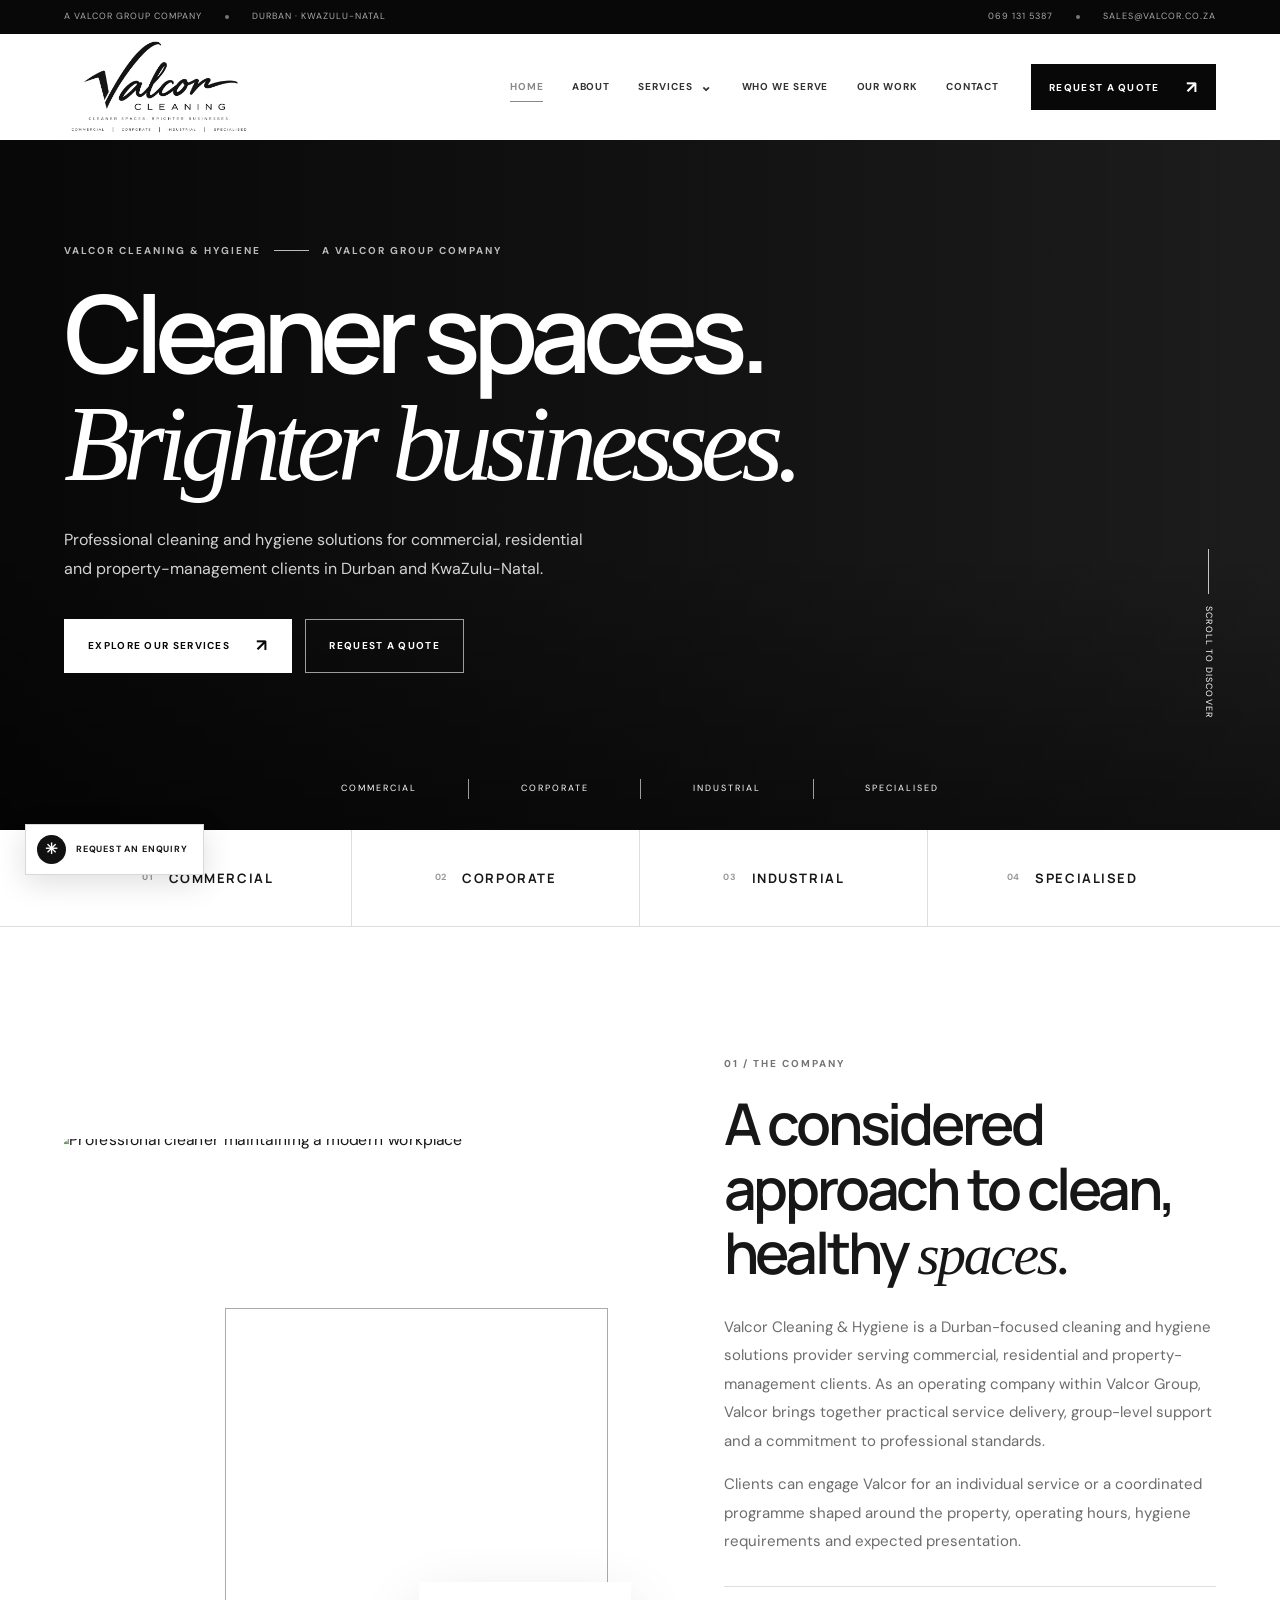
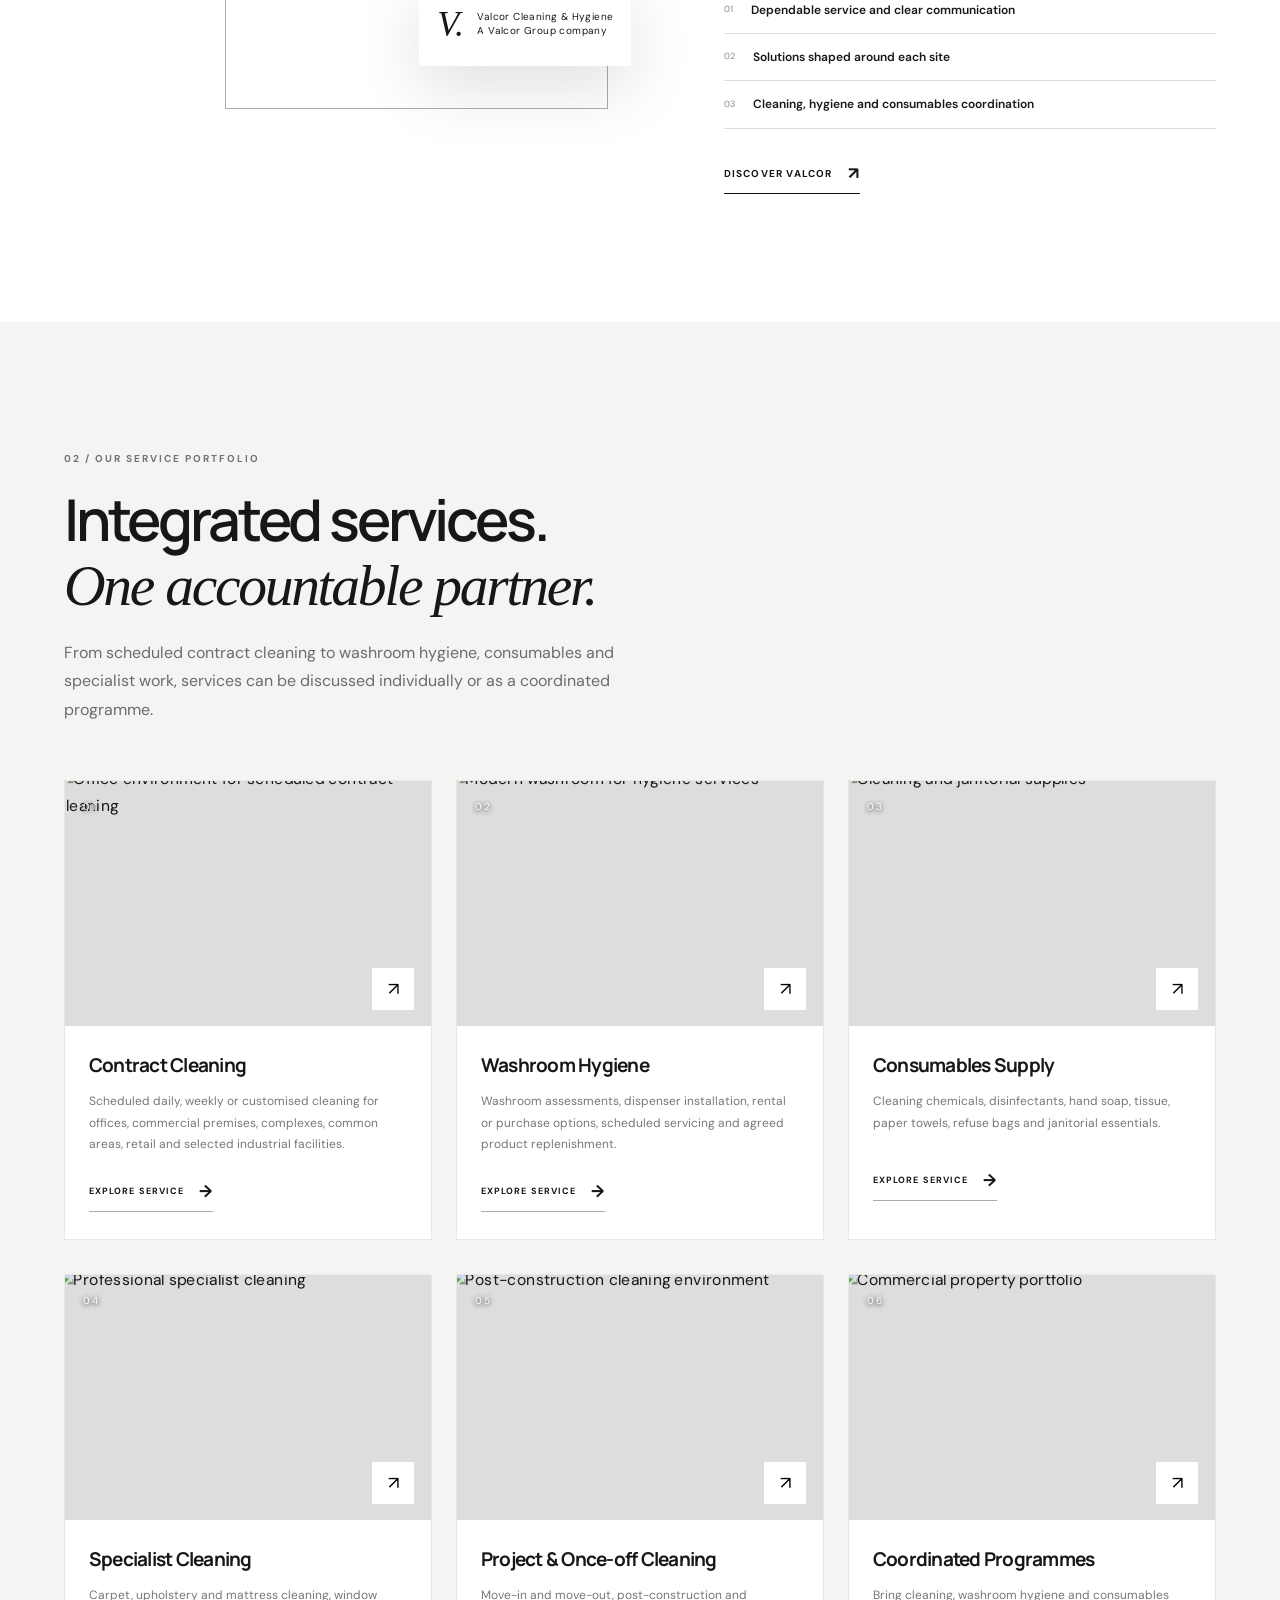
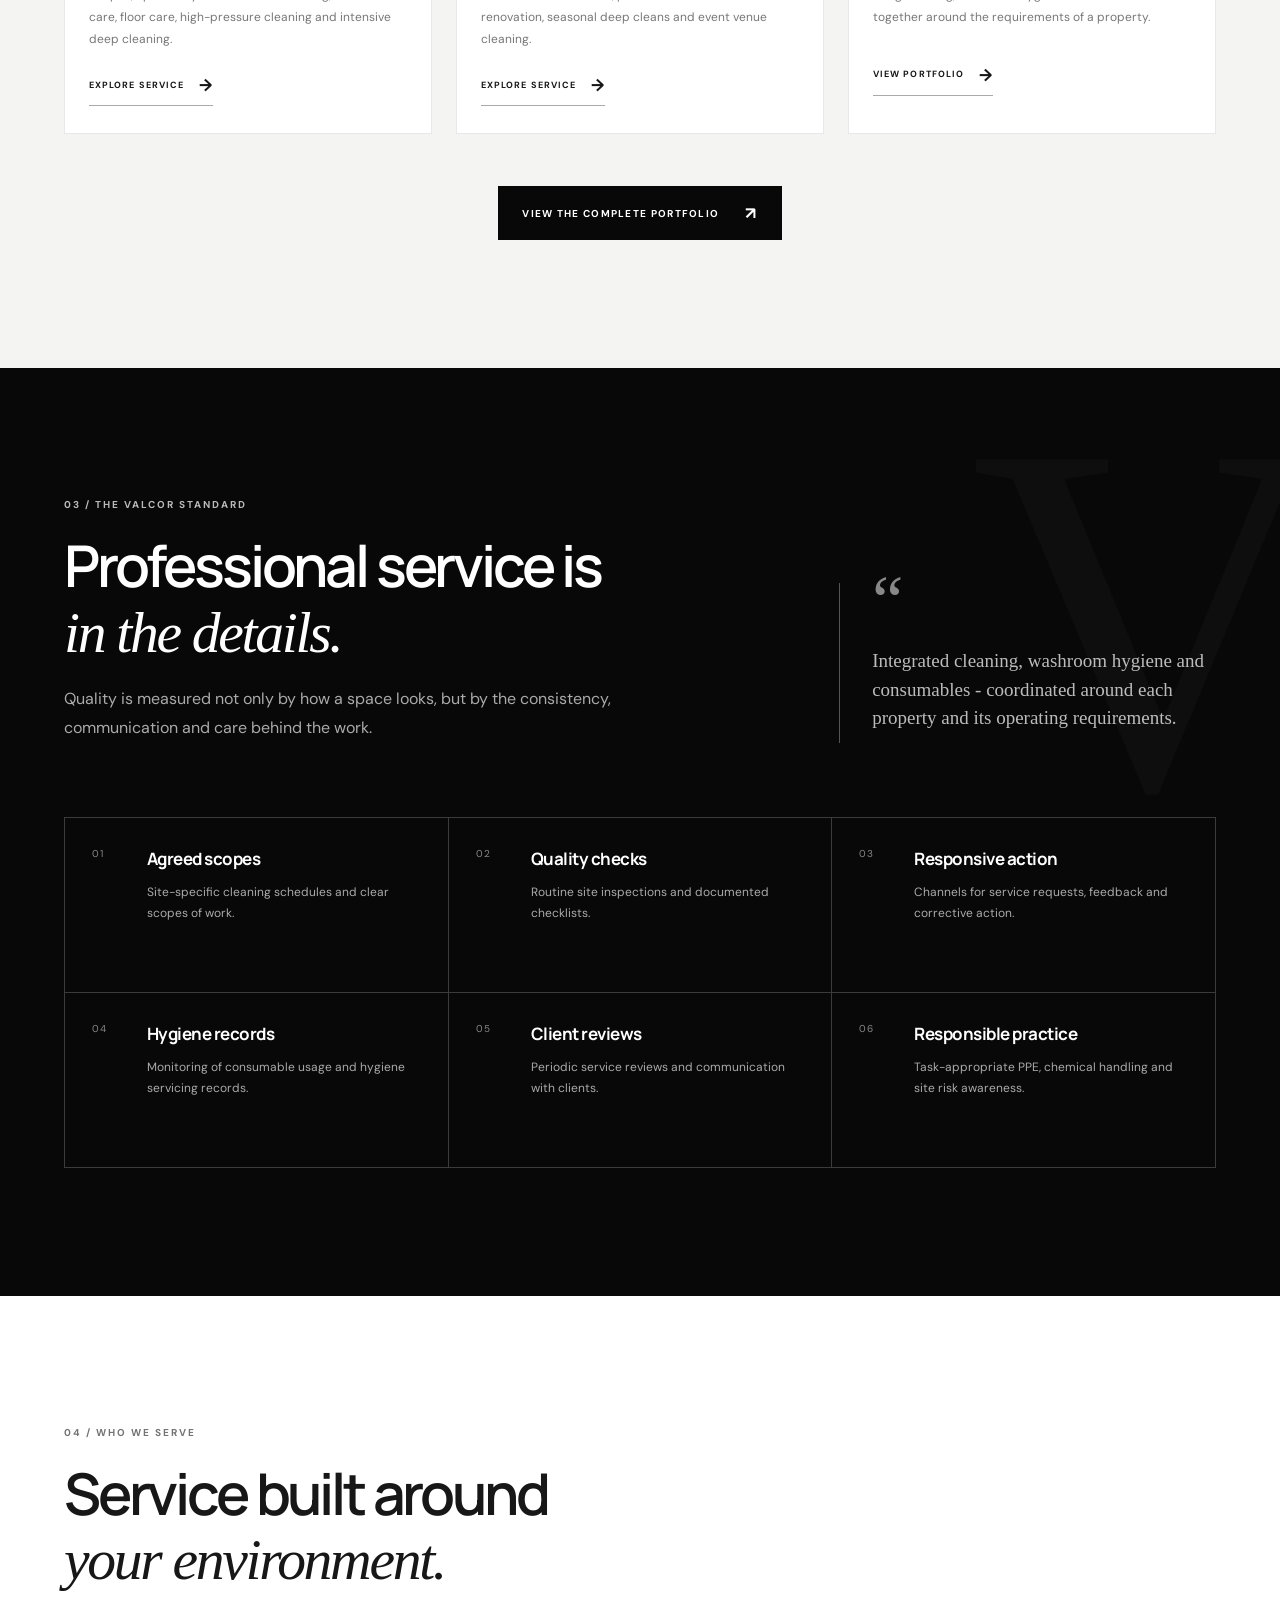
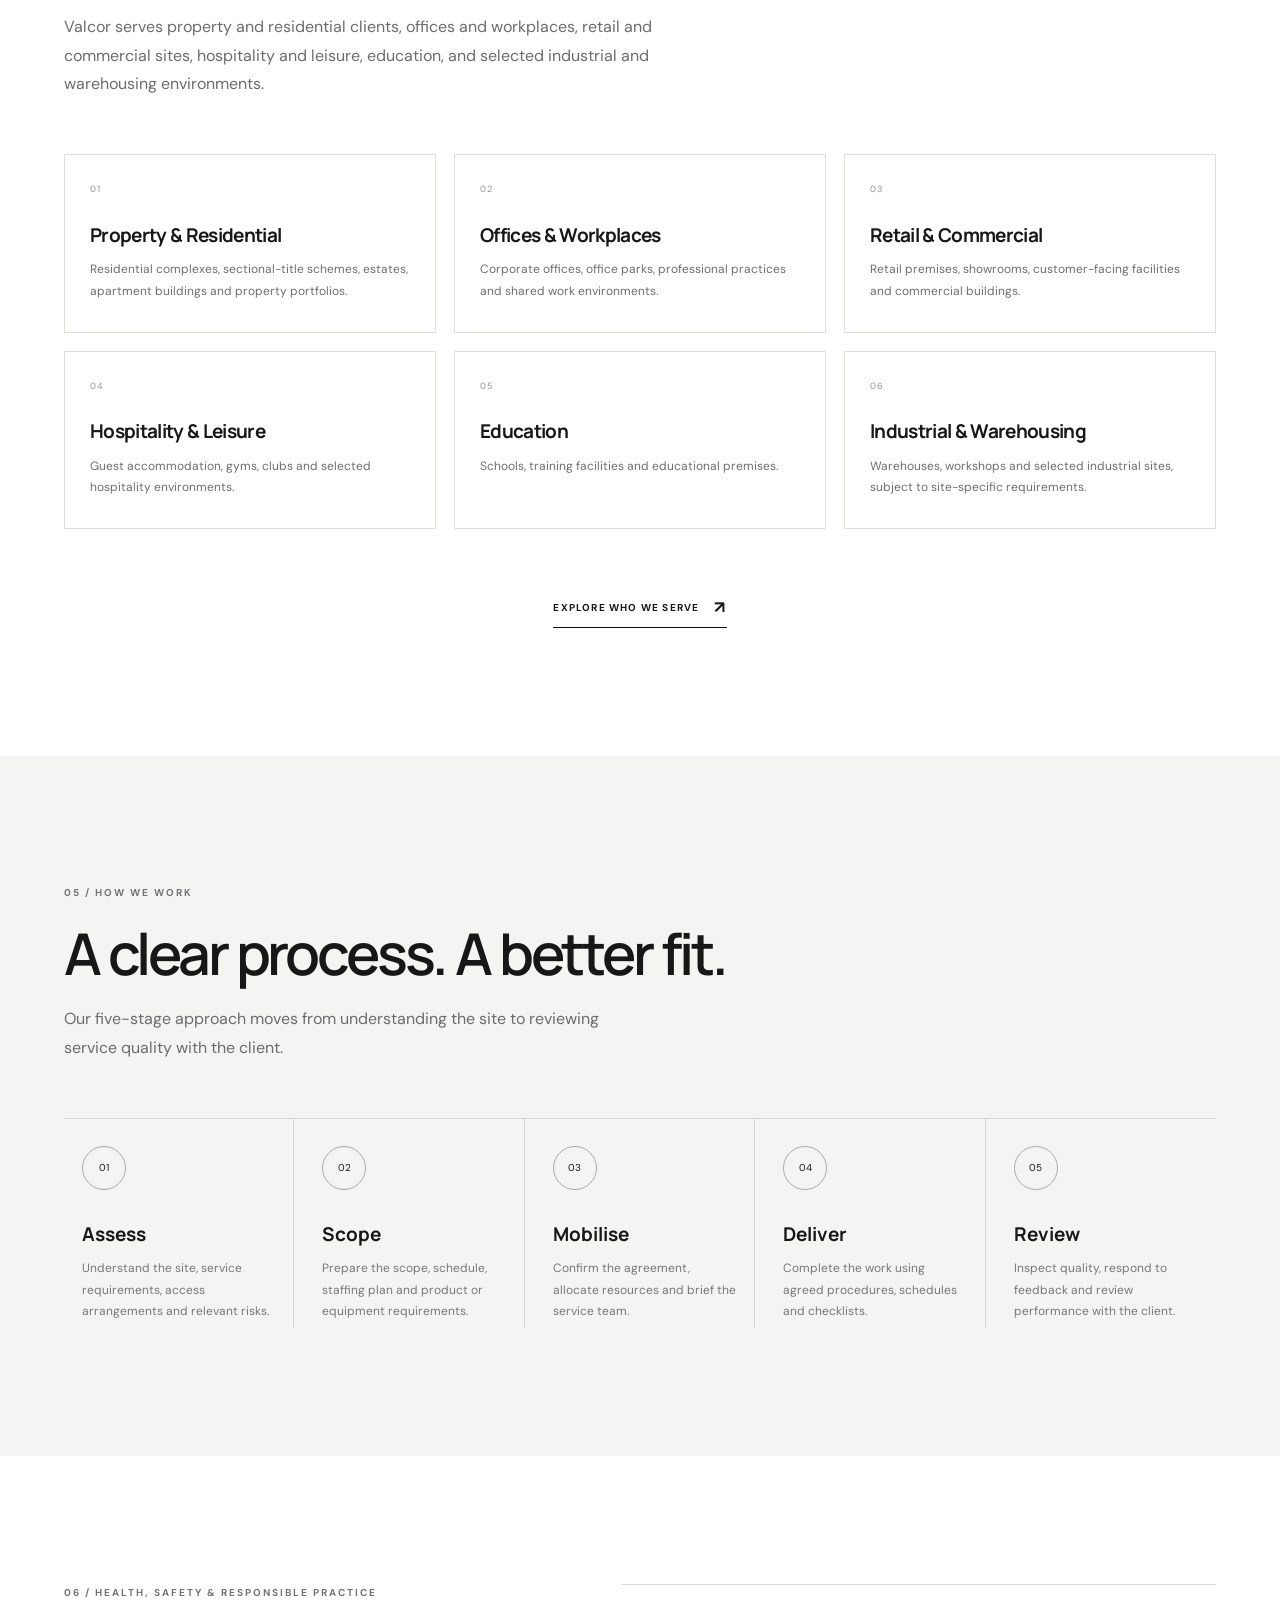
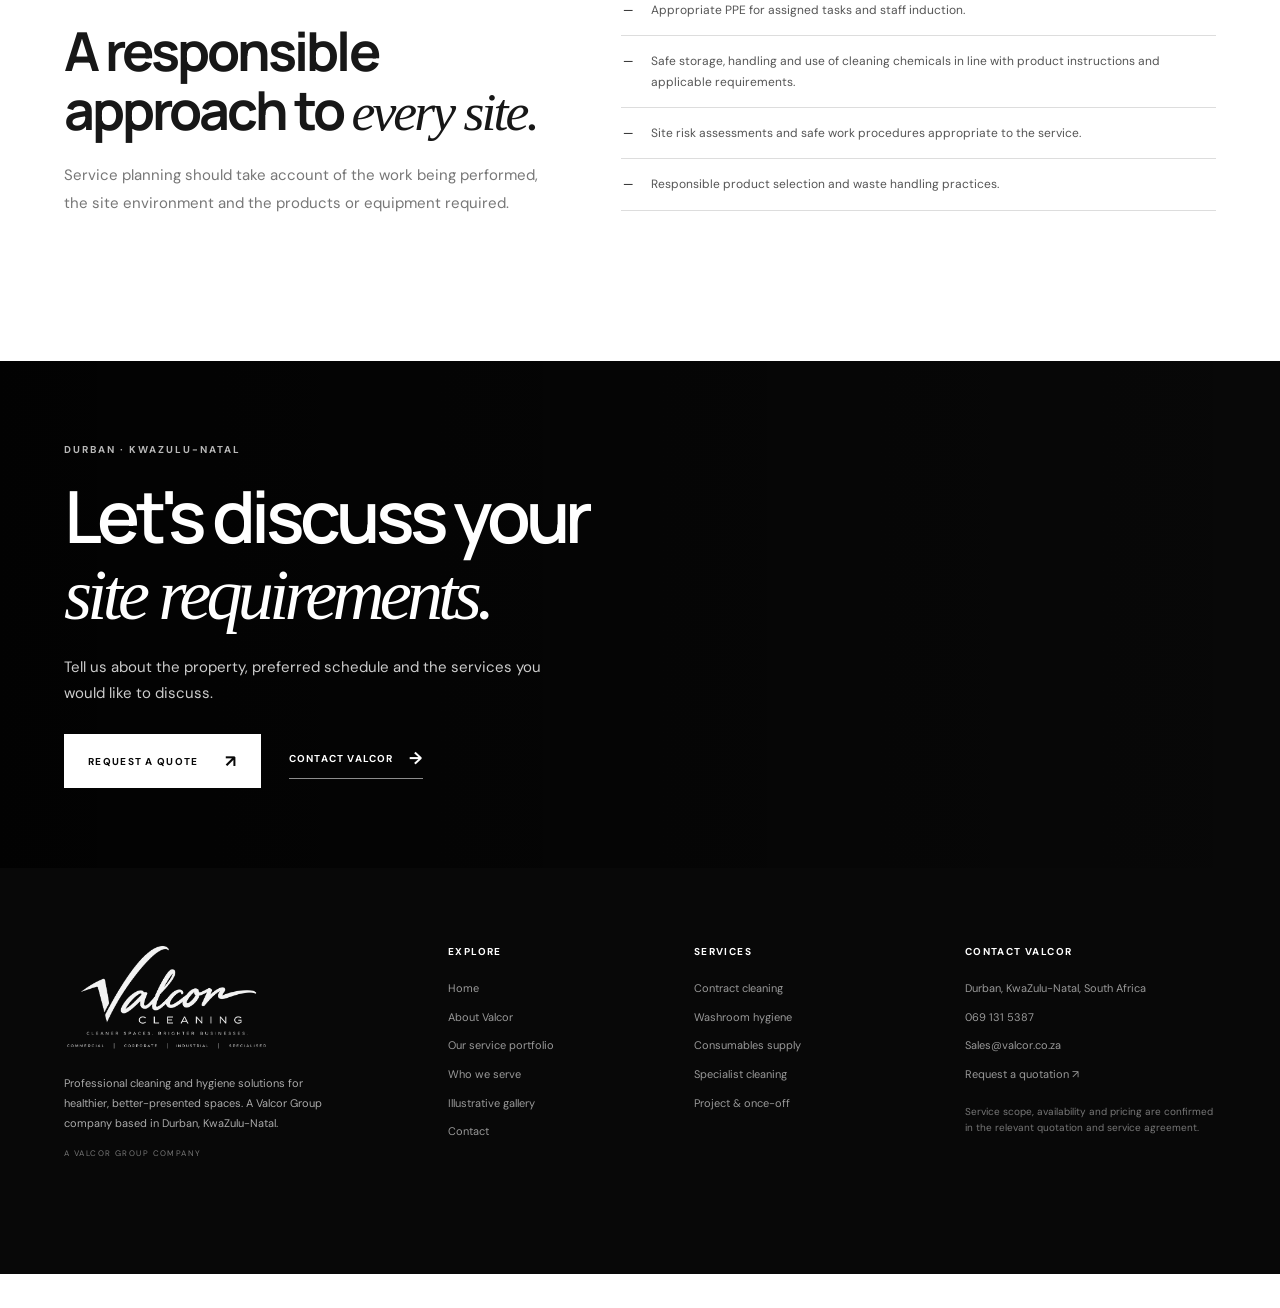
==== index.html @ 2b53f8cd "files" ====
<!doctype html>
<html lang="en-ZA">
<head>
  <meta charset="utf-8">
  <meta name="viewport" content="width=device-width, initial-scale=1">
  <meta name="theme-color" content="#080808">
  <meta name="description" content="Valcor Cleaning & Hygiene provides cleaning, washroom hygiene, consumables and specialist cleaning solutions for commercial, residential and property-management clients in Durban, KwaZulu-Natal.">
  <meta property="og:type" content="website">
  <meta property="og:title" content="Valcor Cleaning & Hygiene | Cleaner Spaces. Brighter Businesses.">
  <meta property="og:description" content="Valcor Cleaning & Hygiene provides cleaning, washroom hygiene, consumables and specialist cleaning solutions for commercial, residential and property-management clients in Durban, KwaZulu-Natal.">
  <meta property="og:image" content="assets/logos/valcor-cleaning-logo.jpg">
  <title>Valcor Cleaning & Hygiene | Cleaner Spaces. Brighter Businesses.</title>
  <link rel="icon" href="assets/icons/favicon.svg" type="image/svg+xml">
  <link rel="preconnect" href="https://images.unsplash.com">
  <link rel="preconnect" href="https://fonts.googleapis.com">
  <link rel="preconnect" href="https://fonts.gstatic.com" crossorigin>
  <link href="https://fonts.googleapis.com/css2?family=DM+Sans:wght@400;500;600;700&family=Manrope:wght@400;500;600;700;800&display=swap" rel="stylesheet">
  <link rel="stylesheet" href="css/style.css">
  <link rel="stylesheet" href="css/responsive.css">
  <link rel="stylesheet" href="css/profile-content.css">
  <link rel="stylesheet" href="css/animations.css">

  <script src="js/config.js" defer></script>
  <script src="js/components.js" defer></script>
  <script src="js/animations.js" defer></script>
  <script src="js/interactions.js" defer></script>
  <script src="js/forms.js" defer></script>
</head>
<body data-page="index">
  <a class="skip-link" href="#main">Skip to content</a>
  <div class="page-loader" data-page-loader aria-hidden="true"><img src="assets/logos/valcor-cleaning-logo.png" alt="Valcor Cleaning"><span class="page-loader__line"><i></i></span><small>PREPARING YOUR SPACE</small></div>
  <div data-site-header></div>
  <main id="main"><section class="home-hero">
  <div class="home-hero__background" style="background-image:url('https://images.unsplash.com/photo-1497366754035-f200968a6e72?auto=format&fit=crop&w=2200&q=88')"></div>
  <div class="home-hero__overlay"></div>
  <div class="container home-hero__content">
    <p class="eyebrow eyebrow--light" data-reveal="up">Valcor Cleaning & Hygiene <span class="eyebrow__line"></span> A Valcor Group company</p>
    <h1 data-reveal="up">Cleaner spaces.<br><em>Brighter businesses.</em></h1>
    <p class="home-hero__lead" data-reveal="up">Professional cleaning and hygiene solutions for commercial, residential and property-management clients in Durban and KwaZulu-Natal.</p>
    <div class="home-hero__actions" data-reveal="up"><a class="button button--light" href="services.html">Explore our services <span>↗</span></a><a class="button button--outline-light" href="quote.html">Request a quote</a></div>
  </div>
  <div class="home-hero__bottom"><span>COMMERCIAL</span><i></i><span>CORPORATE</span><i></i><span>INDUSTRIAL</span><i></i><span>SPECIALISED</span></div>
  <a class="home-hero__scroll" href="#intro" aria-label="Scroll to introduction"><span></span> Scroll to discover</a>
</section>
<section class="division-strip" aria-label="Valcor service divisions"><div class="container division-strip__inner"><a href="commercial-cleaning.html"><span>01</span>Commercial</a><a href="corporate-cleaning.html"><span>02</span>Corporate</a><a href="industrial-cleaning.html"><span>03</span>Industrial</a><a href="specialised-cleaning.html"><span>04</span>Specialised</a></div></section>
<section class="section section-intro-block" id="intro"><div class="container split-layout"><div class="split-layout__visual" data-reveal="left"><div class="image-frame image-frame--large"><img src="https://images.unsplash.com/photo-1581578731548-c64695cc6952?auto=format&fit=crop&w=1400&q=85" alt="Professional cleaner maintaining a modern workplace" loading="lazy" decoding="async"></div><div class="image-note"><span class="image-note__mark">V.</span><span>Valcor Cleaning & Hygiene<br>A Valcor Group company</span></div></div><div class="split-layout__copy" data-reveal="right"><p class="eyebrow">01 / The company</p><h2>A considered approach to clean, healthy <em>spaces.</em></h2><p>Valcor Cleaning & Hygiene is a Durban-focused cleaning and hygiene solutions provider serving commercial, residential and property-management clients. As an operating company within Valcor Group, Valcor brings together practical service delivery, group-level support and a commitment to professional standards.</p><p>Clients can engage Valcor for an individual service or a coordinated programme shaped around the property, operating hours, hygiene requirements and expected presentation.</p><div class="feature-list"><div><span>01</span><strong>Dependable service and clear communication</strong></div><div><span>02</span><strong>Solutions shaped around each site</strong></div><div><span>03</span><strong>Cleaning, hygiene and consumables coordination</strong></div></div><a class="text-link text-link--strong" href="about.html">Discover Valcor <span>↗</span></a></div></div></section>
<section class="section section--soft"><div class="container"><div class="section-heading section-heading--left" data-reveal="up"><p class="eyebrow">02 / Our service portfolio</p><h2>Integrated services.<br><em>One accountable partner.</em></h2><p class="section-intro">From scheduled contract cleaning to washroom hygiene, consumables and specialist work, services can be discussed individually or as a coordinated programme.</p></div>
<div class="services-grid">
<a class="service-card" href="contract-cleaning.html" data-reveal="up"><div class="service-card__image"><img src="https://images.unsplash.com/photo-1497366811353-6870744d04b2?auto=format&fit=crop&w=1400&q=85" alt="Office environment for scheduled contract cleaning" loading="lazy"><span class="service-card__number">01</span><span class="service-card__arrow">↗</span></div><div class="service-card__body"><h3>Contract Cleaning</h3><p>Scheduled daily, weekly or customised cleaning for offices, commercial premises, complexes, common areas, retail and selected industrial facilities.</p><span class="text-link">Explore service <span>→</span></span></div></a>
<a class="service-card" href="hygiene-services.html" data-reveal="up"><div class="service-card__image"><img src="https://images.unsplash.com/photo-1584622650111-993a426fbf0a?auto=format&fit=crop&w=1400&q=85" alt="Modern washroom for hygiene services" loading="lazy"><span class="service-card__number">02</span><span class="service-card__arrow">↗</span></div><div class="service-card__body"><h3>Washroom Hygiene</h3><p>Washroom assessments, dispenser installation, rental or purchase options, scheduled servicing and agreed product replenishment.</p><span class="text-link">Explore service <span>→</span></span></div></a>
<a class="service-card" href="consumables-supply.html" data-reveal="up"><div class="service-card__image"><img src="https://images.unsplash.com/photo-1585421514284-efb74c2b69ba?auto=format&fit=crop&w=1400&q=85" alt="Cleaning and janitorial supplies" loading="lazy"><span class="service-card__number">03</span><span class="service-card__arrow">↗</span></div><div class="service-card__body"><h3>Consumables Supply</h3><p>Cleaning chemicals, disinfectants, hand soap, tissue, paper towels, refuse bags and janitorial essentials.</p><span class="text-link">Explore service <span>→</span></span></div></a>
<a class="service-card" href="specialised-cleaning.html" data-reveal="up"><div class="service-card__image"><img src="https://images.unsplash.com/photo-1581578731548-c64695cc6952?auto=format&fit=crop&w=1400&q=85" alt="Professional specialist cleaning" loading="lazy"><span class="service-card__number">04</span><span class="service-card__arrow">↗</span></div><div class="service-card__body"><h3>Specialist Cleaning</h3><p>Carpet, upholstery and mattress cleaning, window care, floor care, high-pressure cleaning and intensive deep cleaning.</p><span class="text-link">Explore service <span>→</span></span></div></a>
<a class="service-card" href="project-once-off-cleaning.html" data-reveal="up"><div class="service-card__image"><img src="https://images.unsplash.com/photo-1504307651254-35680f356dfd?auto=format&fit=crop&w=1400&q=85" alt="Post-construction cleaning environment" loading="lazy"><span class="service-card__number">05</span><span class="service-card__arrow">↗</span></div><div class="service-card__body"><h3>Project & Once-off Cleaning</h3><p>Move-in and move-out, post-construction and renovation, seasonal deep cleans and event venue cleaning.</p><span class="text-link">Explore service <span>→</span></span></div></a>
<a class="service-card" href="services.html" data-reveal="up"><div class="service-card__image"><img src="https://images.unsplash.com/photo-1486406146926-c627a92ad1ab?auto=format&fit=crop&w=1400&q=85" alt="Commercial property portfolio" loading="lazy"><span class="service-card__number">06</span><span class="service-card__arrow">↗</span></div><div class="service-card__body"><h3>Coordinated Programmes</h3><p>Bring cleaning, washroom hygiene and consumables together around the requirements of a property.</p><span class="text-link">View portfolio <span>→</span></span></div></a>
</div><div class="section-bottom-link"><a class="button button--dark" href="services.html">View the complete portfolio <span>↗</span></a></div></div></section>
<section class="section section--dark why-section"><div class="container"><div class="why-section__top"><div class="section-heading section-heading--left" data-reveal="up"><p class="eyebrow eyebrow--light">03 / The Valcor standard</p><h2>Professional service is<br><em>in the details.</em></h2><p class="section-intro">Quality is measured not only by how a space looks, but by the consistency, communication and care behind the work.</p></div><div class="why-section__aside" data-reveal="right"><span class="large-quote">“</span><p>Integrated cleaning, washroom hygiene and consumables - coordinated around each property and its operating requirements.</p></div></div>
<div class="values-grid"><article class="value-item" data-reveal="up"><span class="value-item__number">01</span><div><h3>Agreed scopes</h3><p>Site-specific cleaning schedules and clear scopes of work.</p></div></article><article class="value-item" data-reveal="up"><span class="value-item__number">02</span><div><h3>Quality checks</h3><p>Routine site inspections and documented checklists.</p></div></article><article class="value-item" data-reveal="up"><span class="value-item__number">03</span><div><h3>Responsive action</h3><p>Channels for service requests, feedback and corrective action.</p></div></article><article class="value-item" data-reveal="up"><span class="value-item__number">04</span><div><h3>Hygiene records</h3><p>Monitoring of consumable usage and hygiene servicing records.</p></div></article><article class="value-item" data-reveal="up"><span class="value-item__number">05</span><div><h3>Client reviews</h3><p>Periodic service reviews and communication with clients.</p></div></article><article class="value-item" data-reveal="up"><span class="value-item__number">06</span><div><h3>Responsible practice</h3><p>Task-appropriate PPE, chemical handling and site risk awareness.</p></div></article></div>
</div></section>
<section class="section industries-preview"><div class="container"><div class="section-heading section-heading--left" data-reveal="up"><p class="eyebrow">04 / Who we serve</p><h2>Service built around<br><em>your environment.</em></h2><p class="section-intro">Valcor serves property and residential clients, offices and workplaces, retail and commercial sites, hospitality and leisure, education, and selected industrial and warehousing environments.</p></div>
<div class="profile-card-grid profile-card-grid--six"><article class="profile-card" data-reveal="up"><span class="profile-card__number">01</span><h3>Property & Residential</h3><p>Residential complexes, sectional-title schemes, estates, apartment buildings and property portfolios.</p></article><article class="profile-card" data-reveal="up"><span class="profile-card__number">02</span><h3>Offices & Workplaces</h3><p>Corporate offices, office parks, professional practices and shared work environments.</p></article><article class="profile-card" data-reveal="up"><span class="profile-card__number">03</span><h3>Retail & Commercial</h3><p>Retail premises, showrooms, customer-facing facilities and commercial buildings.</p></article><article class="profile-card" data-reveal="up"><span class="profile-card__number">04</span><h3>Hospitality & Leisure</h3><p>Guest accommodation, gyms, clubs and selected hospitality environments.</p></article><article class="profile-card" data-reveal="up"><span class="profile-card__number">05</span><h3>Education</h3><p>Schools, training facilities and educational premises.</p></article><article class="profile-card" data-reveal="up"><span class="profile-card__number">06</span><h3>Industrial & Warehousing</h3><p>Warehouses, workshops and selected industrial sites, subject to site-specific requirements.</p></article></div>
<div class="section-bottom-link"><a class="text-link text-link--strong" href="industries.html">Explore who we serve <span>↗</span></a></div></div></section>
<section class="section section--soft process-section"><div class="container"><div class="section-heading section-heading--left" data-reveal="up"><p class="eyebrow">05 / How we work</p><h2>A clear process. A better fit.</h2><p class="section-intro">Our five-stage approach moves from understanding the site to reviewing service quality with the client.</p></div>
<div class="process-grid process-grid--five"><article data-reveal="up"><span>01</span><h3>Assess</h3><p>Understand the site, service requirements, access arrangements and relevant risks.</p></article><article data-reveal="up"><span>02</span><h3>Scope</h3><p>Prepare the scope, schedule, staffing plan and product or equipment requirements.</p></article><article data-reveal="up"><span>03</span><h3>Mobilise</h3><p>Confirm the agreement, allocate resources and brief the service team.</p></article><article data-reveal="up"><span>04</span><h3>Deliver</h3><p>Complete the work using agreed procedures, schedules and checklists.</p></article><article data-reveal="up"><span>05</span><h3>Review</h3><p>Inspect quality, respond to feedback and review performance with the client.</p></article></div></div></section>
<section class="section"><div class="container profile-standard"><div><p class="eyebrow">06 / Health, safety & responsible practice</p><h2>A responsible approach to <em>every site.</em></h2><p>Service planning should take account of the work being performed, the site environment and the products or equipment required.</p></div><ul class="profile-checklist"><li>Appropriate PPE for assigned tasks and staff induction.</li><li>Safe storage, handling and use of cleaning chemicals in line with product instructions and applicable requirements.</li><li>Site risk assessments and safe work procedures appropriate to the service.</li><li>Responsible product selection and waste handling practices.</li></ul></div></section>
<section class="cta-band"><div class="cta-band__image" style="background-image:url('https://images.unsplash.com/photo-1565402170291-8491f14678db?auto=format&fit=crop&w=1400&q=85')"></div><div class="cta-band__overlay"></div><div class="container cta-band__content" data-reveal="up"><p class="eyebrow eyebrow--light">Durban · KwaZulu-Natal</p><h2>Let's discuss your<br><em>site requirements.</em></h2><p>Tell us about the property, preferred schedule and the services you would like to discuss.</p><div><a class="button button--light" href="quote.html">Request a quote <span>↗</span></a><a class="text-link text-link--light" href="contact.html">Contact Valcor <span>→</span></a></div></div></section></main>
  <div data-site-footer></div>
  <div class="scroll-progress" data-scroll-progress></div>
  <a class="back-to-top" href="#top" data-back-to-top aria-label="Back to top">↑</a>
  <a class="whatsapp-float" href="quote.html" data-whatsapp-link aria-label="Contact Valcor Cleaning"><span class="whatsapp-float__icon">✳</span><span class="whatsapp-float__label">Talk to Valcor</span></a>
</body>
</html>
---- css/style.css ----
/* VALCOR CLEANING — monochrome corporate design system */
:root{--black:#080808;--ink:#171717;--charcoal:#242424;--mid:#6c6c6c;--muted:#898989;--line:#dedede;--soft:#f4f4f2;--white:#fff;--paper:#fafaf8;--font-head:'Manrope',Arial,sans-serif;--font-body:'DM Sans',Arial,sans-serif;--container:1240px;--gutter:clamp(22px,5vw,76px);--ease:cubic-bezier(.22,.68,0,1);--shadow:0 22px 65px rgba(0,0,0,.12)}
*{box-sizing:border-box}html{scroll-behavior:smooth;scroll-padding-top:120px}body{margin:0;background:var(--white);color:var(--ink);font-family:var(--font-body);font-size:15px;line-height:1.7;-webkit-font-smoothing:antialiased}body.menu-open{overflow:hidden}img{display:block;max-width:100%}a{color:inherit;text-decoration:none}button,input,select,textarea{font:inherit}button{cursor:pointer}::selection{background:#111;color:#fff}.container{width:min(var(--container),calc(100% - var(--gutter)*2));margin-inline:auto}.skip-link{position:fixed;z-index:9999;top:8px;left:8px;padding:10px 16px;background:#fff;color:#000;transform:translateY(-160%)}.skip-link:focus{transform:none}.eyebrow{display:flex;align-items:center;gap:13px;margin:0 0 20px;color:#737373;font-size:10px;font-weight:700;letter-spacing:.2em;text-transform:uppercase}.eyebrow--light{color:rgba(255,255,255,.72)}.eyebrow__line{display:inline-block;width:35px;height:1px;background:currentColor}.section{padding:clamp(82px,10vw,144px) 0}.section--soft{background:var(--soft)}.section--dark{background:var(--black);color:var(--white)}.section-heading{max-width:730px;margin-bottom:55px}.section-heading--center{text-align:center;margin-inline:auto}.section-heading h2,.split-layout__copy h2,.mission-grid h2,.contact-layout h2,.map-placeholder h2{margin:0;font-family:var(--font-head);font-size:clamp(34px,4.5vw,59px);line-height:1.12;font-weight:600;letter-spacing:-.055em}.section-heading h2 em,.split-layout__copy h2 em,.mission-grid h2 em,.contact-layout h2 em,.map-placeholder h2 em{font-family:Georgia,serif;font-weight:400;letter-spacing:-.04em}.section-intro{max-width:590px;margin:20px 0 0;color:var(--mid);font-size:16px;line-height:1.8}.section--dark .section-intro{color:#aaa}.button{display:inline-flex;align-items:center;justify-content:center;gap:26px;min-height:54px;padding:0 23px;border:1px solid transparent;font-size:10px;font-weight:700;letter-spacing:.13em;text-transform:uppercase;transition:background .3s ease,color .3s ease,border-color .3s ease,transform .3s ease;cursor:pointer}.button span{font-size:17px;line-height:1;transition:transform .3s ease}.button:hover{transform:translateY(-3px)}.button:hover span{transform:translate(3px,-2px)}.button--dark{background:var(--black);color:#fff}.button--dark:hover{background:#333}.button--light{background:#fff;color:#080808}.button--light:hover{background:#ddd}.button--outline-light{border-color:rgba(255,255,255,.6);color:#fff;background:transparent}.button--outline-light:hover{background:#fff;color:#080808}.button--full{width:100%}.text-link{display:inline-flex;align-items:center;gap:15px;padding-bottom:5px;border-bottom:1px solid #aaa;font-size:10px;font-weight:700;letter-spacing:.12em;text-transform:uppercase}.text-link span{font-size:17px;transition:transform .25s ease}.text-link:hover span{transform:translateX(5px)}.text-link--strong{border-color:#111}.text-link--light{color:#fff;border-color:rgba(255,255,255,.55)}
/* header */
.topbar{height:34px;background:#080808;color:#aaa;font-size:9px;letter-spacing:.11em;text-transform:uppercase}.topbar__inner{display:flex;align-items:center;justify-content:space-between;height:100%}.topbar__left,.topbar__right{display:flex;align-items:center;gap:23px}.topbar a{transition:color .2s}.topbar a:hover{color:#fff}.topbar__dot{width:4px;height:4px;border-radius:50%;background:#777}.site-header{position:sticky;top:0;z-index:1000;background:rgba(255,255,255,.97);backdrop-filter:blur(14px);transition:box-shadow .3s ease}.site-header.is-scrolled{box-shadow:0 8px 35px rgba(0,0,0,.08)}.nav-main{height:100px;display:flex;align-items:center;justify-content:space-between;gap:32px;transition:height .3s ease}.is-scrolled .nav-main{height:82px}.brand{display:flex;align-items:center;flex:0 0 auto;width:215px}.brand img{width:100%;height:auto;object-fit:contain}.nav-links{display:flex;align-items:center;gap:clamp(18px,2.2vw,34px);margin-left:auto}.nav-links>a,.nav-services__trigger{border:0;background:none;padding:12px 0;color:#333;font-size:10px;font-weight:700;letter-spacing:.09em;text-transform:uppercase;transition:color .2s}.nav-links>a:hover,.nav-links>a[aria-current="page"],.nav-services__trigger:hover{color:#888}.nav-services{position:relative}.nav-services__trigger{display:flex;align-items:center;gap:8px}.nav-services__trigger span{font-size:14px;transition:transform .25s}.nav-services.is-open .nav-services__trigger span{transform:rotate(180deg)}.nav-dropdown{position:absolute;top:calc(100% + 9px);left:-24px;width:280px;max-height:min(76vh,620px);overflow-y:auto;padding:12px;background:#fff;box-shadow:0 18px 55px rgba(0,0,0,.15);border:1px solid #eee;opacity:0;visibility:hidden;transform:translateY(8px);transition:opacity .25s,transform .25s,visibility .25s}.nav-services:hover .nav-dropdown,.nav-services:focus-within .nav-dropdown,.nav-services.is-open .nav-dropdown{opacity:1;visibility:visible;transform:translateY(0)}.nav-dropdown a{display:flex;justify-content:space-between;padding:11px 12px;color:#454545;font-size:11px;border-bottom:1px solid #eee}.nav-dropdown a:last-child{border-bottom:0}.nav-dropdown a:hover{background:#f5f5f3;color:#000}.nav-quote{min-height:46px;padding-inline:17px;white-space:nowrap}.mobile-toggle{display:none;width:46px;height:46px;border:1px solid #ddd;background:#fff;align-items:center;justify-content:center;flex-direction:column;gap:6px}.mobile-toggle span{display:block;width:18px;height:1px;background:#111;transition:transform .25s}.mobile-toggle[aria-expanded="true"] span:first-child{transform:translateY(3.5px) rotate(45deg)}.mobile-toggle[aria-expanded="true"] span:last-child{transform:translateY(-3.5px) rotate(-45deg)}.mobile-panel{display:none}
/* home hero */
.home-hero{position:relative;min-height:min(760px,calc(100vh - 134px));min-height:690px;display:flex;align-items:center;overflow:hidden;background:#222;color:#fff}.home-hero__background,.home-hero__overlay{position:absolute;inset:0}.home-hero__background{background-size:cover;background-position:center 48%;transform:scale(1.035);animation:hero-drift 16s ease-in-out infinite alternate}.home-hero__overlay{background:linear-gradient(90deg,rgba(0,0,0,.78) 0%,rgba(0,0,0,.48) 52%,rgba(0,0,0,.16) 100%),linear-gradient(0deg,rgba(0,0,0,.45),transparent 40%)}.home-hero__content{position:relative;z-index:2;padding-top:70px;padding-bottom:125px}.home-hero h1{max-width:850px;margin:0;font-family:var(--font-head);font-size:clamp(52px,8.4vw,112px);line-height:.99;letter-spacing:-.075em;font-weight:600}.home-hero h1 em{font-family:Georgia,serif;font-weight:400;letter-spacing:-.065em}.home-hero__lead{max-width:540px;margin:29px 0 35px;color:rgba(255,255,255,.82);font-size:16px;line-height:1.8}.home-hero__actions{display:flex;flex-wrap:wrap;gap:13px}.home-hero__bottom{position:absolute;z-index:2;bottom:31px;left:50%;transform:translateX(-50%);display:flex;align-items:center;justify-content:center;gap:clamp(17px,4vw,62px);width:100%;padding-inline:var(--gutter);font-size:9px;letter-spacing:.23em}.home-hero__bottom i{width:1px;height:20px;background:rgba(255,255,255,.6)}.home-hero__scroll{position:absolute;z-index:2;right:var(--gutter);bottom:112px;display:flex;align-items:center;gap:12px;color:#fff;font-size:9px;letter-spacing:.13em;text-transform:uppercase;writing-mode:vertical-rl}.home-hero__scroll span{width:1px;height:45px;background:rgba(255,255,255,.75);animation:scroll-pulse 1.6s infinite}.division-strip{border-bottom:1px solid var(--line);background:#fff}.division-strip__inner{display:grid;grid-template-columns:repeat(4,1fr)}.division-strip a{position:relative;display:flex;align-items:center;justify-content:center;gap:15px;min-height:96px;border-right:1px solid var(--line);font-family:var(--font-head);font-size:13px;font-weight:700;letter-spacing:.12em;text-transform:uppercase;transition:background .25s}.division-strip a:last-child{border-right:0}.division-strip a:hover{background:#f4f4f2}.division-strip a span{color:#999;font-family:var(--font-body);font-size:9px;letter-spacing:.1em}
/* intro split */
.split-layout{display:grid;grid-template-columns:1.05fr .95fr;align-items:center;gap:clamp(50px,9vw,130px)}.split-layout--reverse{grid-template-columns:.95fr 1.05fr}.split-layout--reverse .split-layout__visual{order:2}.split-layout__visual{position:relative;min-width:0}.split-layout__visual>img{width:100%;height:490px;object-fit:cover}.image-frame{position:relative;padding:0 20px 20px 0}.image-frame:before{content:"";position:absolute;right:0;bottom:0;width:70%;height:70%;border:1px solid #aaa;z-index:0}.image-frame img{position:relative;z-index:1;width:100%;height:490px;object-fit:cover}.image-frame--large img{height:550px}.image-note{position:absolute;z-index:2;right:-23px;bottom:43px;display:flex;align-items:center;gap:13px;padding:16px 18px;background:#fff;box-shadow:var(--shadow);font-size:10px;line-height:1.45;letter-spacing:.04em}.image-note__mark{font-family:Georgia,serif;font-size:36px;font-style:italic}.split-layout__copy h2{margin-bottom:25px}.split-layout__copy>p:not(.eyebrow){color:var(--mid);line-height:1.9}.split-layout__copy .eyebrow{margin-bottom:19px}.feature-list{margin:30px 0;display:grid;gap:0;border-top:1px solid var(--line)}.feature-list div{display:flex;align-items:center;gap:17px;padding:13px 0;border-bottom:1px solid var(--line)}.feature-list span{color:#888;font-size:9px;letter-spacing:.1em}.feature-list strong{font-size:12px;font-weight:600}
/* cards */
.services-grid{display:grid;grid-template-columns:repeat(3,minmax(0,1fr));gap:34px 24px}.services-grid--full{row-gap:42px}.service-card{display:block;background:#fff;border:1px solid #e8e8e8;transition:transform .4s var(--ease),box-shadow .4s,border-color .3s;overflow:hidden}.service-card:hover{transform:translateY(-7px);box-shadow:0 20px 55px rgba(0,0,0,.1);border-color:#ccc}.service-card__image{position:relative;height:245px;overflow:hidden;background:#ddd}.service-card__image img{width:100%;height:100%;object-fit:cover;transition:transform .8s var(--ease),filter .5s}.service-card:hover .service-card__image img{transform:scale(1.07);filter:contrast(1.04)}.service-card__number{position:absolute;top:17px;left:18px;color:#fff;font-size:10px;letter-spacing:.15em;text-shadow:0 1px 5px #000}.service-card__arrow{position:absolute;right:17px;bottom:16px;display:grid;place-items:center;width:42px;height:42px;background:#fff;color:#000;font-size:18px;transition:background .3s,color .3s,transform .3s}.service-card:hover .service-card__arrow{background:#080808;color:#fff;transform:rotate(45deg)}.service-card__body{padding:23px 24px 27px}.service-card__body h3{margin:0 0 10px;font-family:var(--font-head);font-size:19px;letter-spacing:-.04em}.service-card__body p{min-height:54px;margin:0 0 21px;color:#777;font-size:12px;line-height:1.8}.service-card__body .text-link{font-size:9px}.section-bottom-link{display:flex;justify-content:center;margin-top:52px}
/* dark why */
.why-section{position:relative;overflow:hidden}.why-section:after{content:"V";position:absolute;right:-4vw;top:0;color:rgba(255,255,255,.025);font-family:Georgia,serif;font-size:500px;line-height:1;pointer-events:none}.why-section__top{display:grid;grid-template-columns:1fr .55fr;gap:90px;align-items:end}.why-section .section-heading{margin:0}.why-section .section-heading h2{color:#fff}.why-section__aside{position:relative;padding:0 0 10px 32px;border-left:1px solid #555}.large-quote{font-family:Georgia,serif;font-size:70px;line-height:.5;color:#888}.why-section__aside p{margin:15px 0 0;color:#bbb;font-family:Georgia,serif;font-size:19px;line-height:1.5}.values-grid{position:relative;z-index:1;display:grid;grid-template-columns:repeat(3,1fr);margin-top:74px;border-top:1px solid #3b3b3b;border-left:1px solid #3b3b3b}.value-item{display:grid;grid-template-columns:40px 1fr;gap:15px;min-height:175px;padding:27px 27px 23px;border-right:1px solid #3b3b3b;border-bottom:1px solid #3b3b3b}.value-item__number{color:#888;font-size:10px;letter-spacing:.1em}.value-item h3{margin:0 0 8px;font-family:var(--font-head);font-size:17px;letter-spacing:-.03em}.value-item p{margin:0;color:#aaa;font-size:12px;line-height:1.8}.values-grid--light{border-color:#ddd}.values-grid--light .value-item{border-color:#ddd}.values-grid--light .value-item h3{color:#111}.values-grid--light .value-item p{color:#777}
/* mosaic and process */
.industry-mosaic{display:grid;grid-template-columns:1.3fr 1fr 1fr;grid-template-rows:255px 220px;gap:16px}.industry-tile{position:relative;display:block;overflow:hidden;background:#333;color:#fff}.industry-tile img{width:100%;height:100%;object-fit:cover;transition:transform .8s var(--ease),filter .4s}.industry-tile:after{content:"";position:absolute;inset:0;background:linear-gradient(0deg,rgba(0,0,0,.7),transparent 68%)}.industry-tile:hover img{transform:scale(1.06);filter:grayscale(1)}.industry-tile--large{grid-row:span 2}.industry-tile--wide{grid-column:span 2}.industry-tile__label{position:absolute;z-index:2;left:25px;bottom:22px;display:grid;gap:4px}.industry-tile__label small{font-size:9px;letter-spacing:.14em;text-transform:uppercase;color:#ddd}.industry-tile__label strong{font-family:var(--font-head);font-size:19px;letter-spacing:-.035em}.industry-tile>b{position:absolute;z-index:2;right:22px;bottom:22px;font-size:19px}.section-bottom-link .text-link{margin-top:12px}.process-grid{display:grid;grid-template-columns:repeat(4,1fr);gap:0;border-top:1px solid #d5d5d5}.process-grid article{position:relative;padding:27px 28px 5px 0;border-right:1px solid #d5d5d5}.process-grid article:not(:first-child){padding-left:28px}.process-grid article:last-child{border:0}.process-grid article>span{display:grid;place-items:center;width:44px;height:44px;margin-bottom:28px;border:1px solid #aaa;border-radius:50%;font-size:10px;transition:background .3s,color .3s,border-color .3s}.process-grid article:hover>span{background:#080808;color:#fff;border-color:#080808}.process-grid h3{margin:0 0 8px;font-family:var(--font-head);font-size:18px}.process-grid p{max-width:230px;margin:0;color:#777;font-size:12px;line-height:1.8}
/* gallery preview and testimonial */
.work-preview__head{display:flex;align-items:end;justify-content:space-between;gap:30px}.work-preview__head .section-heading{margin-bottom:45px}.work-preview__head .text-link{margin-bottom:52px;white-space:nowrap}.gallery-preview-grid{display:grid;grid-template-columns:1.2fr 1fr 1fr;gap:17px}.gallery-preview-grid a{position:relative;display:block;overflow:hidden;background:#ddd}.gallery-preview-grid img{width:100%;height:300px;object-fit:cover;transition:transform .8s var(--ease),filter .4s}.gallery-preview-grid a:hover img{transform:scale(1.06);filter:grayscale(1)}.gallery-preview-grid a>span{position:absolute;right:0;bottom:0;left:0;display:flex;justify-content:space-between;padding:20px;background:linear-gradient(0deg,rgba(0,0,0,.75),transparent);color:#fff;font-size:10px;letter-spacing:.09em;text-transform:uppercase}.testimonial-wrap{display:grid;grid-template-columns:1fr .85fr;gap:90px;align-items:center}.testimonial-placeholder{padding:48px;background:#fff;border:1px solid #e5e5e5}.testimonial-placeholder__quote{font-family:Georgia,serif;font-size:70px;line-height:.7}.testimonial-placeholder p{font-family:Georgia,serif;font-size:21px;line-height:1.5}.testimonial-placeholder small{font-size:9px;letter-spacing:.15em;color:#888}
/* CTA */
.cta-band{position:relative;min-height:470px;display:flex;align-items:center;overflow:hidden;background:#111;color:#fff}.cta-band--short{min-height:390px}.cta-band__image{position:absolute;inset:0;background-size:cover;background-position:center;filter:grayscale(1)}.cta-band__overlay{position:absolute;inset:0;background:linear-gradient(90deg,rgba(0,0,0,.88),rgba(0,0,0,.54))}.cta-band__content{position:relative;z-index:1;padding-top:80px;padding-bottom:80px}.cta-band h2{margin:0;font-family:var(--font-head);font-size:clamp(38px,5.8vw,72px);line-height:1.06;letter-spacing:-.065em;font-weight:600}.cta-band h2 em{font-family:Georgia,serif;font-weight:400}.cta-band__content>p:not(.eyebrow){max-width:490px;margin:22px 0 28px;color:#ccc}.cta-band__content>div{display:flex;align-items:center;gap:28px}
/* internal page hero */
.page-hero{position:relative;min-height:460px;display:flex;align-items:center;overflow:hidden;background:#333;color:#fff;background-image:var(--page-hero-image);background-size:cover;background-position:center}.page-hero__shade{position:absolute;inset:0;background:linear-gradient(90deg,rgba(0,0,0,.78),rgba(0,0,0,.34)),linear-gradient(0deg,rgba(0,0,0,.22),transparent)}.page-hero__content{position:relative;z-index:1;padding-top:78px;padding-bottom:80px}.page-hero h1{max-width:850px;margin:0;font-family:var(--font-head);font-size:clamp(43px,6.4vw,82px);line-height:1.03;letter-spacing:-.07em;font-weight:600}.page-hero__lead{max-width:620px;margin:22px 0 28px;color:rgba(255,255,255,.82);font-size:15px;line-height:1.85}.page-hero__actions{display:flex;align-items:center;gap:28px}.page-hero__index{position:absolute;right:var(--gutter);bottom:26px;color:rgba(255,255,255,.55);font-size:9px;letter-spacing:.18em}
/* About and content */
.mission-grid{display:grid;grid-template-columns:1fr 1fr;gap:100px}.mission-grid h2{margin:0 0 25px;font-size:clamp(32px,4vw,48px)}.mission-grid p:not(.eyebrow){color:#aaa;line-height:1.9}.division-cards{display:grid;grid-template-columns:repeat(4,1fr);border:1px solid #ddd}.division-cards a{position:relative;min-height:235px;padding:27px;border-right:1px solid #ddd;transition:background .3s,color .3s}.division-cards a:last-child{border-right:0}.division-cards a:hover{background:#080808;color:#fff}.division-cards span{font-size:10px;color:#888}.division-cards h3{margin:48px 0 10px;font-family:var(--font-head);font-size:20px}.division-cards p{max-width:220px;margin:0;color:#777;font-size:12px;line-height:1.7}.division-cards b{position:absolute;right:24px;top:24px;font-size:18px}.division-cards a:hover p{color:#bbb}.small-note{margin-top:30px;color:#888;font-size:11px}
/* industries */
.industry-list{border-top:1px solid #ddd}.industry-list article{display:grid;grid-template-columns:250px 1fr 48px;align-items:center;gap:40px;padding:24px 0;border-bottom:1px solid #ddd}.industry-list__image{height:150px;overflow:hidden}.industry-list__image img{width:100%;height:100%;object-fit:cover;transition:transform .6s}.industry-list article:hover img{transform:scale(1.05)}.industry-list article>div:nth-child(2)>span{font-size:9px;letter-spacing:.13em;text-transform:uppercase;color:#888}.industry-list h3{margin:6px 0 7px;font-family:var(--font-head);font-size:24px;letter-spacing:-.04em}.industry-list p{max-width:660px;margin:0;color:#777;font-size:12px}.industry-list article>a{display:grid;place-items:center;width:42px;height:42px;border:1px solid #ccc;font-size:18px;transition:background .3s,color .3s}.industry-list article>a:hover{background:#080808;color:#fff}
/* gallery */
.gallery-filters{display:flex;flex-wrap:wrap;gap:8px;margin-bottom:35px}.filter-button{padding:10px 17px;border:1px solid #ddd;background:transparent;color:#555;font-size:9px;font-weight:700;letter-spacing:.1em;text-transform:uppercase;transition:all .25s}.filter-button:hover,.filter-button.is-active{background:#080808;color:#fff;border-color:#080808}.gallery-grid{display:grid;grid-template-columns:repeat(3,1fr);gap:17px}.gallery-item{padding:0;border:0;background:#fff;text-align:left;overflow:hidden}.gallery-item[hidden]{display:none}.gallery-item__image{display:block;height:260px;overflow:hidden;background:#ddd}.gallery-item__image img{width:100%;height:100%;object-fit:cover;transition:transform .65s,filter .3s}.gallery-item:hover img{transform:scale(1.06);filter:grayscale(1)}.gallery-item__caption{display:grid;grid-template-columns:1fr auto;gap:3px;padding:14px 16px;border:1px solid #e6e6e6;border-top:0}.gallery-item__caption small{grid-column:1;color:#888;font-size:8px;letter-spacing:.13em;text-transform:uppercase}.gallery-item__caption strong{font-family:var(--font-head);font-size:13px}.gallery-item__caption b{grid-column:2;grid-row:1/3;align-self:center;font-size:17px}.lightbox{position:fixed;z-index:2000;inset:0;display:flex;align-items:center;justify-content:center;padding:55px;background:rgba(0,0,0,.94);opacity:0;visibility:hidden;transition:opacity .3s,visibility .3s}.lightbox.is-open{opacity:1;visibility:visible}.lightbox figure{max-width:min(1000px,80vw);max-height:80vh;margin:0}.lightbox figure img{max-height:72vh;width:auto;max-width:100%;object-fit:contain}.lightbox figcaption{padding:12px 0;color:#ddd;font-size:10px;letter-spacing:.1em;text-transform:uppercase}.lightbox button{position:absolute;border:0;background:none;color:#fff;font-size:38px}.lightbox__close{top:20px;right:30px}.lightbox__prev{left:28px}.lightbox__next{right:28px}
/* quote and forms */
.quote-layout{display:grid;grid-template-columns:.72fr 1.28fr;gap:clamp(45px,8vw,110px);align-items:start}.quote-aside{position:sticky;top:145px}.quote-aside h2{margin:0 0 22px;font-family:var(--font-head);font-size:clamp(38px,4.5vw,56px);line-height:1.08;letter-spacing:-.06em}.quote-aside h2 em{font-family:Georgia,serif;font-weight:400}.quote-aside>p:not(.eyebrow){color:#777;line-height:1.9}.quote-aside__steps{margin:35px 0;border-top:1px solid #ddd}.quote-aside__steps div{display:flex;gap:18px;padding:14px 0;border-bottom:1px solid #ddd}.quote-aside__steps span{color:#888;font-size:9px}.quote-aside__steps p{margin:0;color:#555;font-size:12px}.quote-aside__note{padding:22px;background:#f4f4f2}.quote-aside__note strong{font-size:12px}.quote-aside__note p{font-size:11px;color:#777}.quote-form,.contact-form{padding:clamp(24px,4vw,48px);border:1px solid #e0e0e0;background:#fff;box-shadow:0 14px 45px rgba(0,0,0,.035)}.form-heading{margin-bottom:33px}.form-heading>span{font-size:9px;font-weight:700;letter-spacing:.17em;color:#777}.form-heading h2{margin:9px 0 6px;font-family:var(--font-head);font-size:32px;letter-spacing:-.05em}.form-heading p,.form-legal{margin:0;color:#888;font-size:10px}.quote-form fieldset{margin:0 0 29px;padding:0;border:0}.quote-form legend{width:100%;margin-bottom:19px;padding-bottom:11px;border-bottom:1px solid #ddd;font-size:10px;font-weight:700;letter-spacing:.13em;text-transform:uppercase}.form-grid{display:grid;grid-template-columns:1fr 1fr;gap:18px}.quote-form label,.contact-form label{display:flex;flex-direction:column;gap:7px;color:#555;font-size:10px;font-weight:600;letter-spacing:.03em}.quote-form input,.quote-form select,.quote-form textarea,.contact-form input,.contact-form textarea{width:100%;min-height:48px;padding:12px 13px;border:1px solid #d7d7d7;border-radius:0;background:#fff;color:#171717;outline:none;font-size:12px;transition:border-color .2s,box-shadow .2s}.quote-form textarea,.contact-form textarea{resize:vertical;min-height:125px}.quote-form input:focus,.quote-form select:focus,.quote-form textarea:focus,.contact-form input:focus,.contact-form textarea:focus{border-color:#111;box-shadow:0 0 0 2px rgba(0,0,0,.07)}.quote-form [aria-invalid="true"],.contact-form [aria-invalid="true"]{border-color:#a51f1f}.form-label-full{display:flex;flex-direction:column;gap:8px}.consent-row{display:flex!important;flex-direction:row!important;align-items:flex-start;gap:10px!important;margin:2px 0 23px;color:#666!important;font-size:10px!important}.consent-row input{width:15px;height:15px;min-height:0;accent-color:#111}.form-legal{margin:12px 0 0;line-height:1.7}.form-status{display:none;margin-top:17px;padding:13px 15px;background:#f3f3f1;color:#222;font-size:12px;line-height:1.6}.form-status.is-visible{display:block}.form-status--error{background:#fff0f0;color:#7c1e1e}.contact-layout{display:grid;grid-template-columns:.85fr 1.15fr;gap:100px}.contact-layout>div>p:not(.eyebrow){max-width:390px;color:#777;line-height:1.8}.contact-location{margin-top:65px;padding-top:25px;border-top:1px solid #ddd}.contact-location span,.map-placeholder small{font-size:9px;letter-spacing:.15em;color:#888}.contact-location strong{display:block;margin-top:12px;font-family:var(--font-head);font-size:18px}.contact-location p{margin:4px 0;color:#777;font-size:11px}.contact-form{display:grid;gap:17px}.contact-form .button{justify-self:start}.contact-cards{display:grid;grid-template-columns:repeat(3,1fr);border:1px solid #ddd}.contact-cards article{position:relative;min-height:220px;padding:27px;border-right:1px solid #ddd}.contact-cards article:last-child{border-right:0}.contact-card__number{font-size:9px;color:#888}.contact-cards h3{margin:35px 0 8px;font-family:var(--font-head);font-size:20px}.contact-cards p{min-height:40px;margin:0 0 15px;color:#777;font-size:11px}.contact-cards a{font-size:10px;font-weight:700;letter-spacing:.05em}.contact-cards a b{margin-left:9px}.map-placeholder{padding:80px 0;background:#f1f1ef}.map-placeholder .container{display:grid;grid-template-columns:1fr 1fr;gap:40px;align-items:center}.map-placeholder p{max-width:420px;color:#777}.map-placeholder__graphic{position:relative;display:flex;flex-direction:column;align-items:center;justify-content:center;min-height:270px;background:repeating-linear-gradient(45deg,#e3e3e0,#e3e3e0 1px,#efefed 1px,#efefed 23px);overflow:hidden}.map-placeholder__ring{position:absolute;width:160px;height:160px;border:1px solid #aaa;border-radius:50%}.map-placeholder__graphic strong{position:relative;font-family:var(--font-head);font-size:30px;letter-spacing:.1em}.map-placeholder__graphic small{position:relative;margin-top:6px}
/* footer + floating actions */
.site-footer{background:#080808;color:#fff}.footer-main{display:grid;grid-template-columns:1.35fr .8fr .9fr 1fr;gap:45px;padding:75px 0 60px}.footer-brand img{width:215px;background:#fff}.footer-brand p{max-width:260px;margin:22px 0 0;color:#aaa;font-size:11px;line-height:1.8}.footer-column h3{margin:0 0 20px;color:#fff;font-size:10px;letter-spacing:.14em;text-transform:uppercase}.footer-column a,.footer-column p{display:block;margin:0 0 11px;color:#999;font-size:11px;line-height:1.6;transition:color .2s}.footer-column a:hover{color:#fff}.footer-bottom{display:flex;justify-content:space-between;align-items:center;gap:20px;padding:19px 0;border-top:1px solid #333;color:#777;font-size:9px;letter-spacing:.08em}.footer-bottom__links{display:flex;gap:20px}.footer-bottom a:hover{color:#fff}.scroll-progress{position:fixed;z-index:1200;top:0;left:0;width:0;height:2px;background:#111}.back-to-top{position:fixed;z-index:900;right:26px;bottom:28px;display:grid;place-items:center;width:43px;height:43px;background:#080808;color:#fff;font-size:18px;opacity:0;visibility:hidden;transform:translateY(10px);transition:all .25s}.back-to-top.is-visible{opacity:1;visibility:visible;transform:none}.whatsapp-float{position:fixed;z-index:900;left:25px;bottom:25px;display:flex;align-items:center;gap:10px;padding:10px 15px 10px 11px;border:1px solid #d8d8d8;background:#fff;box-shadow:0 8px 30px rgba(0,0,0,.13);font-size:9px;font-weight:700;letter-spacing:.09em;text-transform:uppercase;transition:transform .25s}.whatsapp-float:hover{transform:translateY(-4px)}.whatsapp-float__icon{display:grid;place-items:center;width:29px;height:29px;border-radius:50%;background:#111;color:#fff;font-size:15px}.whatsapp-float__label{white-space:nowrap}
/* page loading */
.page-loader{position:fixed;z-index:3000;inset:0;display:flex;flex-direction:column;align-items:center;justify-content:center;gap:18px;background:#fff;transition:opacity .55s,visibility .55s}.page-loader img{width:min(255px,62vw)}.page-loader__line{display:block;width:150px;height:1px;background:#ddd;overflow:hidden}.page-loader__line i{display:block;width:40%;height:100%;background:#111;animation:loader-line 1s ease-in-out infinite}.page-loader small{font-size:8px;letter-spacing:.2em;color:#888}.page-loader.is-hidden{opacity:0;visibility:hidden;pointer-events:none}
@media(prefers-reduced-motion:reduce){html{scroll-behavior:auto}*,*:before,*:after{animation-duration:.01ms!important;animation-iteration-count:1!important;transition-duration:.01ms!important;scroll-behavior:auto!important}}


/* VALCOR BRAND REFINEMENT — transparent logo artwork, no visible image tile */
.site-header {
  background: rgba(255, 255, 255, .94);
  -webkit-backdrop-filter: saturate(145%) blur(18px);
  backdrop-filter: saturate(145%) blur(18px);
}
.nav-main {
  height: 106px;
  min-height: 106px;
  align-items: center;
}
.brand {
  width: 190px;
  max-height: 100px;
  overflow: visible;
}
.brand img {
  display: block;
  width: 100%;
  height: auto;
  max-height: 96px;
  object-fit: contain;
  background: transparent;
  transition: opacity .28s ease, transform .28s ease;
}
.brand:hover img {
  opacity: .84;
  transform: translateY(-1px);
}
.is-scrolled .nav-main {
  height: 88px;
  min-height: 88px;
}
.is-scrolled .brand {
  width: 166px;
  max-height: 84px;
}
.is-scrolled .brand img {
  max-height: 82px;
}
.footer-brand img {
  display: block;
  width: 205px;
  max-height: 112px;
  object-fit: contain;
  background: transparent;
}
.page-loader img {
  width: min(235px, 62vw);
  max-height: 126px;
  object-fit: contain;
}
@media (max-width: 1100px) {
  .nav-main { height: 94px; min-height: 94px; }
  .brand { width: 168px; max-height: 88px; }
  .brand img { max-height: 86px; }
  .is-scrolled .nav-main { height: 82px; min-height: 82px; }
  .is-scrolled .brand { width: 154px; max-height: 78px; }
  .is-scrolled .brand img { max-height: 76px; }
}
@media (max-width: 900px) {
  .nav-main { height: 86px; min-height: 86px; }
  .brand { width: 160px; max-height: 82px; }
  .brand img { max-height: 80px; }
  .is-scrolled .nav-main { height: 78px; min-height: 78px; }
  .is-scrolled .brand { width: 148px; max-height: 74px; }
  .is-scrolled .brand img { max-height: 72px; }
}
@media (max-width: 640px) {
  .nav-main { height: 78px; min-height: 78px; }
  .brand { width: 142px; max-height: 72px; }
  .brand img { max-height: 70px; }
  .is-scrolled .nav-main { height: 72px; min-height: 72px; }
  .is-scrolled .brand { width: 132px; max-height: 67px; }
  .is-scrolled .brand img { max-height: 65px; }
  .footer-brand img { width: 180px; max-height: 96px; }
}
@media (max-width: 900px) {
  .nav-main { position: relative; }
  .brand {
    position: absolute;
    left: 50%;
    top: 50%;
    transform: translate(-50%, -50%);
    margin: 0;
  }
  .mobile-toggle { margin-left: auto; }
}
---- css/responsive.css ----
@media(max-width:1100px){.nav-main{gap:20px}.brand{width:185px}.nav-links{gap:17px}.nav-links>a,.nav-services__trigger{font-size:9px}.nav-quote{font-size:9px;padding-inline:12px}.split-layout{gap:55px}.why-section__top{gap:50px}.footer-main{gap:28px}.industry-list article{grid-template-columns:200px 1fr 42px;gap:28px}}
@media(max-width:900px){.topbar__right{display:none}.nav-main{height:86px}.is-scrolled .nav-main{height:78px}.brand{width:175px}.nav-links,.nav-quote{display:none}.mobile-toggle{display:flex}.mobile-panel{position:fixed;z-index:990;top:120px;right:0;bottom:0;display:flex;flex-direction:column;gap:0;width:min(420px,100%);padding:25px var(--gutter) 45px;background:#fff;overflow-y:auto;transform:translateX(105%);transition:transform .38s var(--ease);box-shadow:-15px 0 45px rgba(0,0,0,.08)}.is-scrolled~.mobile-panel{top:112px}.mobile-panel.is-open{transform:translateX(0)}.mobile-panel>a,.mobile-panel__services>button{display:flex;justify-content:space-between;align-items:center;padding:17px 0;border-bottom:1px solid #e3e3e3;background:none;color:#111;font-size:12px;font-weight:700;letter-spacing:.1em;text-transform:uppercase}.mobile-panel__sub{display:none;padding:8px 0 12px 15px}.mobile-panel__sub.is-open{display:grid}.mobile-panel__sub a{padding:10px 0;color:#777;font-size:11px}.mobile-panel .button{margin-top:25px}.home-hero{min-height:620px}.split-layout,.split-layout--reverse{grid-template-columns:1fr 1fr;gap:40px}.split-layout__visual>img,.image-frame img{height:420px}.image-frame--large img{height:450px}.services-grid{grid-template-columns:repeat(2,minmax(0,1fr))}.why-section__top{grid-template-columns:1fr}.why-section__aside{max-width:500px}.values-grid{grid-template-columns:repeat(2,1fr)}.industry-mosaic{grid-template-columns:1fr 1fr;grid-template-rows:250px 220px 220px}.industry-tile--large{grid-row:span 2}.industry-tile--wide{grid-column:span 2}.testimonial-wrap,.mission-grid,.contact-layout{grid-template-columns:1fr;gap:45px}.quote-layout{grid-template-columns:.75fr 1.25fr;gap:35px}.footer-main{grid-template-columns:1.2fr 1fr 1fr}.footer-brand{grid-column:span 3}.footer-brand p{max-width:430px}.gallery-grid{grid-template-columns:repeat(2,1fr)}}
@media(max-width:640px){:root{--gutter:22px}.topbar{height:30px}.topbar__left{gap:10px;font-size:8px}.nav-main{height:77px}.is-scrolled .nav-main{height:70px}.brand{width:155px}.mobile-panel{top:107px}.is-scrolled~.mobile-panel{top:100px}.home-hero{min-height:650px;min-height:calc(100svh - 107px)}.home-hero__overlay{background:linear-gradient(90deg,rgba(0,0,0,.75),rgba(0,0,0,.3)),linear-gradient(0deg,rgba(0,0,0,.58),transparent 70%)}.home-hero__content{padding-top:45px;padding-bottom:140px}.home-hero h1{font-size:clamp(48px,14vw,74px)}.home-hero__lead{font-size:14px;max-width:390px}.home-hero__actions{align-items:stretch;flex-direction:column;max-width:260px}.home-hero__bottom{gap:11px;bottom:22px;padding-inline:12px;font-size:7px;letter-spacing:.13em}.home-hero__bottom i{height:14px}.home-hero__scroll{display:none}.division-strip__inner{grid-template-columns:1fr 1fr}.division-strip a{min-height:67px;font-size:10px;border-bottom:1px solid #ddd}.division-strip a:nth-child(2){border-right:0}.division-strip a:nth-child(3),.division-strip a:nth-child(4){border-bottom:0}.section{padding:78px 0}.section-heading{margin-bottom:36px}.section-heading h2,.split-layout__copy h2{font-size:clamp(33px,9vw,45px)}.section-intro{font-size:14px}.split-layout,.split-layout--reverse{grid-template-columns:1fr;gap:40px}.split-layout--reverse .split-layout__visual{order:0}.split-layout__visual>img,.image-frame img{height:330px}.image-frame--large img{height:360px}.image-note{right:-6px;bottom:30px}.split-layout__copy>p:not(.eyebrow){font-size:13px}.services-grid{grid-template-columns:1fr;gap:18px}.service-card__image{height:240px}.service-card__body p{min-height:0}.why-section__top{gap:35px}.why-section__aside{padding-left:20px}.values-grid{grid-template-columns:1fr;margin-top:45px}.value-item{min-height:130px;padding:22px 18px}.industry-mosaic{grid-template-columns:1fr 1fr;grid-template-rows:220px 170px 170px;gap:9px}.industry-tile--large{grid-row:span 2}.industry-tile--wide{grid-column:span 2}.industry-tile__label{left:13px;bottom:14px}.industry-tile__label strong{font-size:14px}.industry-tile__label small{font-size:7px}.industry-tile>b{right:12px;bottom:12px;font-size:15px}.process-grid{grid-template-columns:1fr 1fr}.process-grid article{min-height:190px;padding:20px 14px 20px 0;border-bottom:1px solid #d5d5d5}.process-grid article:not(:first-child){padding-left:14px}.process-grid article:nth-child(2){border-right:0}.process-grid article:nth-child(3){padding-left:0}.process-grid article:nth-child(3),.process-grid article:nth-child(4){border-bottom:0}.process-grid h3{font-size:16px}.process-grid p{font-size:11px}.work-preview__head{display:block}.work-preview__head .section-heading{margin-bottom:25px}.work-preview__head .text-link{margin:0 0 30px}.gallery-preview-grid{grid-template-columns:1fr 1fr;gap:9px}.gallery-preview-grid a:first-child{grid-column:span 2}.gallery-preview-grid img{height:190px}.gallery-preview-grid a:first-child img{height:245px}.gallery-preview-grid a>span{padding:13px;font-size:8px}.testimonial-placeholder{padding:27px}.testimonial-placeholder p{font-size:18px}.cta-band{min-height:440px}.cta-band--short{min-height:360px}.cta-band h2{font-size:clamp(38px,10vw,55px)}.cta-band__content>div{align-items:flex-start;flex-direction:column;gap:22px}.page-hero{min-height:420px}.page-hero__content{padding-top:60px;padding-bottom:65px}.page-hero h1{font-size:clamp(42px,11vw,63px)}.page-hero__lead{font-size:13px}.page-hero__actions{align-items:flex-start;flex-direction:column;gap:20px}.mission-grid{gap:45px}.mission-grid h2{font-size:35px}.division-cards{grid-template-columns:1fr 1fr}.division-cards a{min-height:205px;padding:20px;border-bottom:1px solid #ddd}.division-cards a:nth-child(2){border-right:0}.division-cards a:nth-child(3),.division-cards a:nth-child(4){border-bottom:0}.division-cards h3{margin-top:35px;font-size:18px}.division-cards p{font-size:10px}.industry-list article{grid-template-columns:105px 1fr 34px;gap:13px;padding:15px 0}.industry-list__image{height:100px}.industry-list h3{font-size:16px}.industry-list p{font-size:10px;line-height:1.5}.industry-list article>div:nth-child(2)>span{font-size:7px}.industry-list article>a{width:32px;height:32px;font-size:14px}.gallery-filters{gap:6px}.filter-button{padding:9px 11px;font-size:8px}.gallery-grid{grid-template-columns:1fr 1fr;gap:9px}.gallery-item__image{height:155px}.gallery-item__caption{padding:10px}.gallery-item__caption strong{font-size:11px}.gallery-item__caption small{font-size:7px}.lightbox{padding:25px}.lightbox figure{max-width:90vw}.lightbox__prev{left:4px}.lightbox__next{right:4px}.quote-layout{grid-template-columns:1fr;gap:40px}.quote-aside{position:static}.quote-aside h2{font-size:42px}.quote-form,.contact-form{padding:22px 17px}.form-grid{grid-template-columns:1fr;gap:14px}.form-heading h2{font-size:27px}.contact-cards{grid-template-columns:1fr}.contact-cards article{min-height:0;padding:22px;border-right:0;border-bottom:1px solid #ddd}.contact-cards article:last-child{border-bottom:0}.contact-cards h3{margin-top:18px}.contact-cards p{min-height:0}.contact-layout{gap:38px}.contact-layout h2{font-size:42px}.contact-location{margin-top:35px}.map-placeholder{padding:60px 0}.map-placeholder .container{grid-template-columns:1fr;gap:25px}.map-placeholder__graphic{min-height:220px}.footer-main{grid-template-columns:1fr 1fr;gap:32px 20px;padding:55px 0 40px}.footer-brand{grid-column:span 2}.footer-brand img{width:190px}.footer-brand p{font-size:10px}.footer-column h3{margin-bottom:14px;font-size:9px}.footer-column a,.footer-column p{font-size:10px}.footer-bottom{align-items:flex-start;flex-direction:column;gap:10px}.footer-bottom__links{gap:14px}.whatsapp-float{left:14px;bottom:14px;padding:8px}.whatsapp-float__label{display:none}.back-to-top{right:14px;bottom:14px;width:39px;height:39px}.page-loader img{width:220px}}
@media(max-width:380px){.home-hero__bottom{gap:7px;font-size:6px}.home-hero h1{font-size:46px}.division-strip a{font-size:9px}.gallery-item__image{height:135px}}

/* Valcor header/logo refinements — loaded last so responsive sizing remains consistent */
@media (max-width: 1100px) {
  .nav-main { height: 94px; min-height: 94px; }
  .brand { width: 168px; max-height: 88px; }
  .brand img { max-height: 86px; }
  .is-scrolled .nav-main { height: 82px; min-height: 82px; }
  .is-scrolled .brand { width: 154px; max-height: 78px; }
  .is-scrolled .brand img { max-height: 76px; }
}
@media (max-width: 900px) {
  .nav-main { position: relative; height: 86px; min-height: 86px; }
  .brand {
    position: absolute;
    left: 50%;
    top: 50%;
    width: 160px;
    max-height: 82px;
    transform: translate(-50%, -50%);
    margin: 0;
  }
  .brand img { max-height: 80px; }
  .mobile-toggle { margin-left: auto; }
  .is-scrolled .nav-main { height: 78px; min-height: 78px; }
  .is-scrolled .brand { width: 148px; max-height: 74px; }
  .is-scrolled .brand img { max-height: 72px; }
}
@media (max-width: 640px) {
  .nav-main { height: 78px; min-height: 78px; }
  .brand { width: 142px; max-height: 72px; }
  .brand img { max-height: 70px; }
  .is-scrolled .nav-main { height: 72px; min-height: 72px; }
  .is-scrolled .brand { width: 132px; max-height: 67px; }
  .is-scrolled .brand img { max-height: 65px; }
  .footer-brand img { width: 180px; max-height: 96px; }
}
---- css/profile-content.css ----
/* Profile-led additions: portfolio, operating model and client sectors */
.profile-content{color:var(--ink)}
.profile-card-grid{display:grid;grid-template-columns:repeat(auto-fit,minmax(min(100%,245px),1fr));gap:18px}
.profile-card{padding:27px 25px 29px;border:1px solid #e0e0dc;background:#fff;min-width:0;transition:transform .35s var(--ease),box-shadow .35s,border-color .35s}
.profile-card:hover{transform:translateY(-5px);border-color:#aaa;box-shadow:0 18px 40px rgba(0,0,0,.07)}
.profile-card__number{display:block;margin-bottom:26px;color:#929292;font-size:9px;letter-spacing:.15em}
.profile-card h3{margin:0 0 12px;font-family:var(--font-head);font-size:19px;line-height:1.25;letter-spacing:-.035em}
.profile-card p,.profile-card li{color:#6e6e6e;font-size:12px;line-height:1.8}
.profile-card p{margin:0}
.profile-card ul{margin:0;padding-left:17px}
.profile-card li+li{margin-top:6px}
.profile-card-grid--six{grid-template-columns:repeat(3,minmax(0,1fr))}
.profile-note{margin:35px 0 0;padding:16px 19px;border-left:2px solid #111;background:#f4f4f2;color:#555;font-size:11px;line-height:1.75}
.profile-standard{display:grid;grid-template-columns:.9fr 1.1fr;gap:70px;align-items:start}
.profile-standard h2{margin:0 0 20px;font-family:var(--font-head);font-size:clamp(34px,4.2vw,54px);line-height:1.1;letter-spacing:-.055em}
.profile-standard h2 em{font-family:Georgia,serif;font-weight:400}
.profile-standard>div>p:last-child{color:#777;line-height:1.85}
.profile-checklist{list-style:none;margin:0;padding:0;border-top:1px solid #ddd}
.profile-checklist li{position:relative;padding:15px 15px 15px 30px;border-bottom:1px solid #ddd;color:#555;font-size:12px;line-height:1.7}
.profile-checklist li:before{content:'—';position:absolute;left:2px;color:#111}
.profile-sector-grid{display:grid;grid-template-columns:repeat(2,minmax(0,1fr));gap:18px}
.profile-sector{position:relative;min-height:340px;overflow:hidden;background:#222;color:#fff}
.profile-sector img{position:absolute;inset:0;width:100%;height:100%;object-fit:cover;transition:transform .7s,filter .7s}
.profile-sector:after{content:'';position:absolute;inset:0;background:linear-gradient(0deg,rgba(0,0,0,.82),rgba(0,0,0,.05) 75%)}
.profile-sector:hover img{transform:scale(1.05);filter:grayscale(1)}
.profile-sector>span{position:absolute;z-index:1;left:25px;right:25px;bottom:24px;display:grid;gap:7px}
.profile-sector small{font-size:8px;letter-spacing:.18em;color:rgba(255,255,255,.7)}
.profile-sector strong{font-family:var(--font-head);font-size:25px;line-height:1.2;letter-spacing:-.04em}
.profile-sector em{max-width:500px;color:rgba(255,255,255,.8);font-size:11px;font-style:normal;line-height:1.65}
.profile-sector b{position:absolute;right:0;bottom:2px;font-size:21px;transition:transform .25s}
.profile-sector:hover b{transform:translate(4px,-4px)}
.process-grid--five{grid-template-columns:repeat(5,minmax(0,1fr))}
.process-grid--five article{padding-inline:18px}
.process-grid--five article h3{font-size:19px}
.contact-cards--profile article{min-height:240px}
.contact-text{display:block;font-size:10px;line-height:1.6}
.footer-group{display:block;margin-top:13px;color:#777;font-size:8px;letter-spacing:.18em}
.footer-placeholder{margin-top:20px!important;max-width:270px;color:#777!important;font-size:10px!important}
@media(max-width:1050px){.profile-card-grid{grid-template-columns:repeat(2,minmax(0,1fr))}.profile-card-grid--six{grid-template-columns:repeat(2,minmax(0,1fr))}.process-grid--five{grid-template-columns:repeat(3,minmax(0,1fr))}.profile-standard{gap:40px}}
@media(max-width:650px){.profile-card-grid,.profile-card-grid--six,.profile-sector-grid{grid-template-columns:1fr}.profile-sector{min-height:290px}.process-grid--five{grid-template-columns:1fr}.process-grid--five article{padding:18px 0}.profile-standard{grid-template-columns:1fr;gap:25px}.contact-cards--profile{grid-template-columns:1fr}.contact-cards--profile article{border-right:0;border-bottom:1px solid #ddd;min-height:auto}.contact-cards--profile article:last-child{border-bottom:0}.contact-cards--profile h3{margin-top:14px}}


.mission-grid--three{grid-template-columns:repeat(3,minmax(0,1fr));gap:clamp(35px,5vw,75px)}
@media(max-width:900px){.mission-grid--three{grid-template-columns:1fr;gap:35px}}
---- css/animations.css ----
/* VALCOR motion system — refined, responsive, and reduced-motion friendly. */
@keyframes hero-drift {
  0% { transform: scale(1.035) translate3d(0, 0, 0); }
  100% { transform: scale(1.09) translate3d(-.5%, .4%, 0); }
}
@keyframes scroll-pulse {
  0%, 100% { transform: scaleY(.55); transform-origin: top; opacity: .45; }
  50% { transform: scaleY(1); transform-origin: top; opacity: 1; }
}
@keyframes loader-line {
  0% { transform: translateX(-110%); }
  100% { transform: translateX(360%); }
}
@keyframes soft-glow {
  0%, 100% { opacity: .22; transform: scale(.94); }
  50% { opacity: .52; transform: scale(1.06); }
}

/* Scroll reveals use a short lift and a soft blur for a more dimensional entrance. */
[data-reveal] {
  opacity: 0;
  filter: blur(5px);
  transform: translate3d(0, 34px, 0);
  transition:
    opacity .9s cubic-bezier(.19, 1, .22, 1),
    transform .95s cubic-bezier(.19, 1, .22, 1),
    filter .9s cubic-bezier(.19, 1, .22, 1);
  transition-delay: var(--reveal-delay, 0ms);
  will-change: opacity, transform, filter;
}
[data-reveal="left"] { transform: translate3d(-42px, 0, 0); }
[data-reveal="right"] { transform: translate3d(42px, 0, 0); }
[data-reveal="down"] { transform: translate3d(0, -28px, 0); }
[data-reveal="scale"] { transform: scale(.94); }
[data-reveal].is-revealed {
  opacity: 1;
  filter: blur(0);
  transform: none;
  will-change: auto;
}

/* Image frames ease forward from a slightly cinematic zoom. */
[data-image-motion] { overflow: hidden; }
[data-image-motion] img {
  transform: scale(1.12);
  transition: transform 1.35s cubic-bezier(.19, 1, .22, 1), filter .7s ease;
}
[data-image-motion].is-image-revealed img { transform: scale(1.045); }
.service-card__image[data-image-motion].is-image-revealed img,
.gallery-item__image[data-image-motion].is-image-revealed img { transform: scale(1.045); }
.image-frame img,
.service-card__image img,
.gallery-item__image img,
.profile-sector img { translate: 0 var(--scroll-shift, 0px); }
.service-card:hover .service-card__image img,
.gallery-item:hover .gallery-item__image img { transform: scale(1.09); }
.profile-sector:hover img { transform: scale(1.09); }

/* Background depth responds to the scroll position without moving page content. */
.home-hero__background,
.cta-band__image { translate: 0 var(--scroll-shift, 0px); }
.page-hero { background-position: center calc(50% + var(--scroll-shift, 0px)); }

/* Refined interactions: responsive cards, arrows and navigation details. */
.service-card,
.profile-card,
.division-cards > a {
  transform-style: preserve-3d;
  transition: transform .55s cubic-bezier(.19, 1, .22, 1), box-shadow .55s ease, border-color .35s ease, background .35s ease;
}
.service-card[data-reveal].is-revealed:hover {
  transform: perspective(900px) translateY(-8px) rotateX(var(--tilt-y, 0deg)) rotateY(var(--tilt-x, 0deg));
  box-shadow: 0 24px 60px rgba(0, 0, 0, .12);
}
.profile-card:hover,
.division-cards > a:hover {
  transform: perspective(900px) translateY(-5px) rotateX(var(--tilt-y, 0deg)) rotateY(var(--tilt-x, 0deg));
}
.button { position: relative; overflow: hidden; }
.button::after {
  content: "";
  position: absolute;
  inset: 0;
  background: linear-gradient(105deg, transparent 20%, rgba(255,255,255,.22) 48%, transparent 76%);
  transform: translateX(-130%);
  transition: transform .75s cubic-bezier(.2, .7, .2, 1);
  pointer-events: none;
}
.button:hover::after { transform: translateX(130%); }
.nav-links > a,
.nav-services__trigger,
.footer-column a { position: relative; }
.nav-links > a::after,
.nav-services__trigger::after {
  content: "";
  position: absolute;
  right: 0;
  bottom: 5px;
  left: 0;
  height: 1px;
  background: currentColor;
  transform: scaleX(0);
  transform-origin: right;
  transition: transform .35s cubic-bezier(.19, 1, .22, 1);
}
.nav-links > a:hover::after,
.nav-links > a[aria-current="page"]::after,
.nav-services__trigger:hover::after { transform: scaleX(1); transform-origin: left; }
.footer-column a { transition: color .3s ease, transform .3s ease; }
.footer-column a:hover { transform: translateX(4px); }

/* A little extra motion in the page's fixed navigation cues. */
.scroll-progress { transform-origin: left center; will-change: width; }
.back-to-top { transition: opacity .35s ease, visibility .35s ease, transform .45s cubic-bezier(.19, 1, .22, 1), background .25s ease; }
.back-to-top:hover { transform: translateY(-5px) rotate(45deg); background: #333; }
.whatsapp-float { transition: transform .4s cubic-bezier(.19, 1, .22, 1), box-shadow .4s ease; }
.whatsapp-float:hover { transform: translateY(-6px) scale(1.025); box-shadow: 0 15px 38px rgba(0,0,0,.17); }

@media (max-width: 900px) {
  [data-reveal] { transform: translate3d(0, 24px, 0); }
  [data-reveal="left"] { transform: translate3d(-26px, 0, 0); }
  [data-reveal="right"] { transform: translate3d(26px, 0, 0); }
  .service-card[data-reveal].is-revealed:hover { transform: translateY(-4px); }
}
@media (prefers-reduced-motion: reduce) {
  html { scroll-behavior: auto; }
  *, *::before, *::after {
    animation-duration: .01ms !important;
    animation-iteration-count: 1 !important;
    transition-duration: .01ms !important;
    scroll-behavior: auto !important;
  }
  [data-reveal] { opacity: 1; filter: none; transform: none; }
  [data-image-motion] img { transform: none; translate: none; }
  .home-hero__background { animation: none; }
}
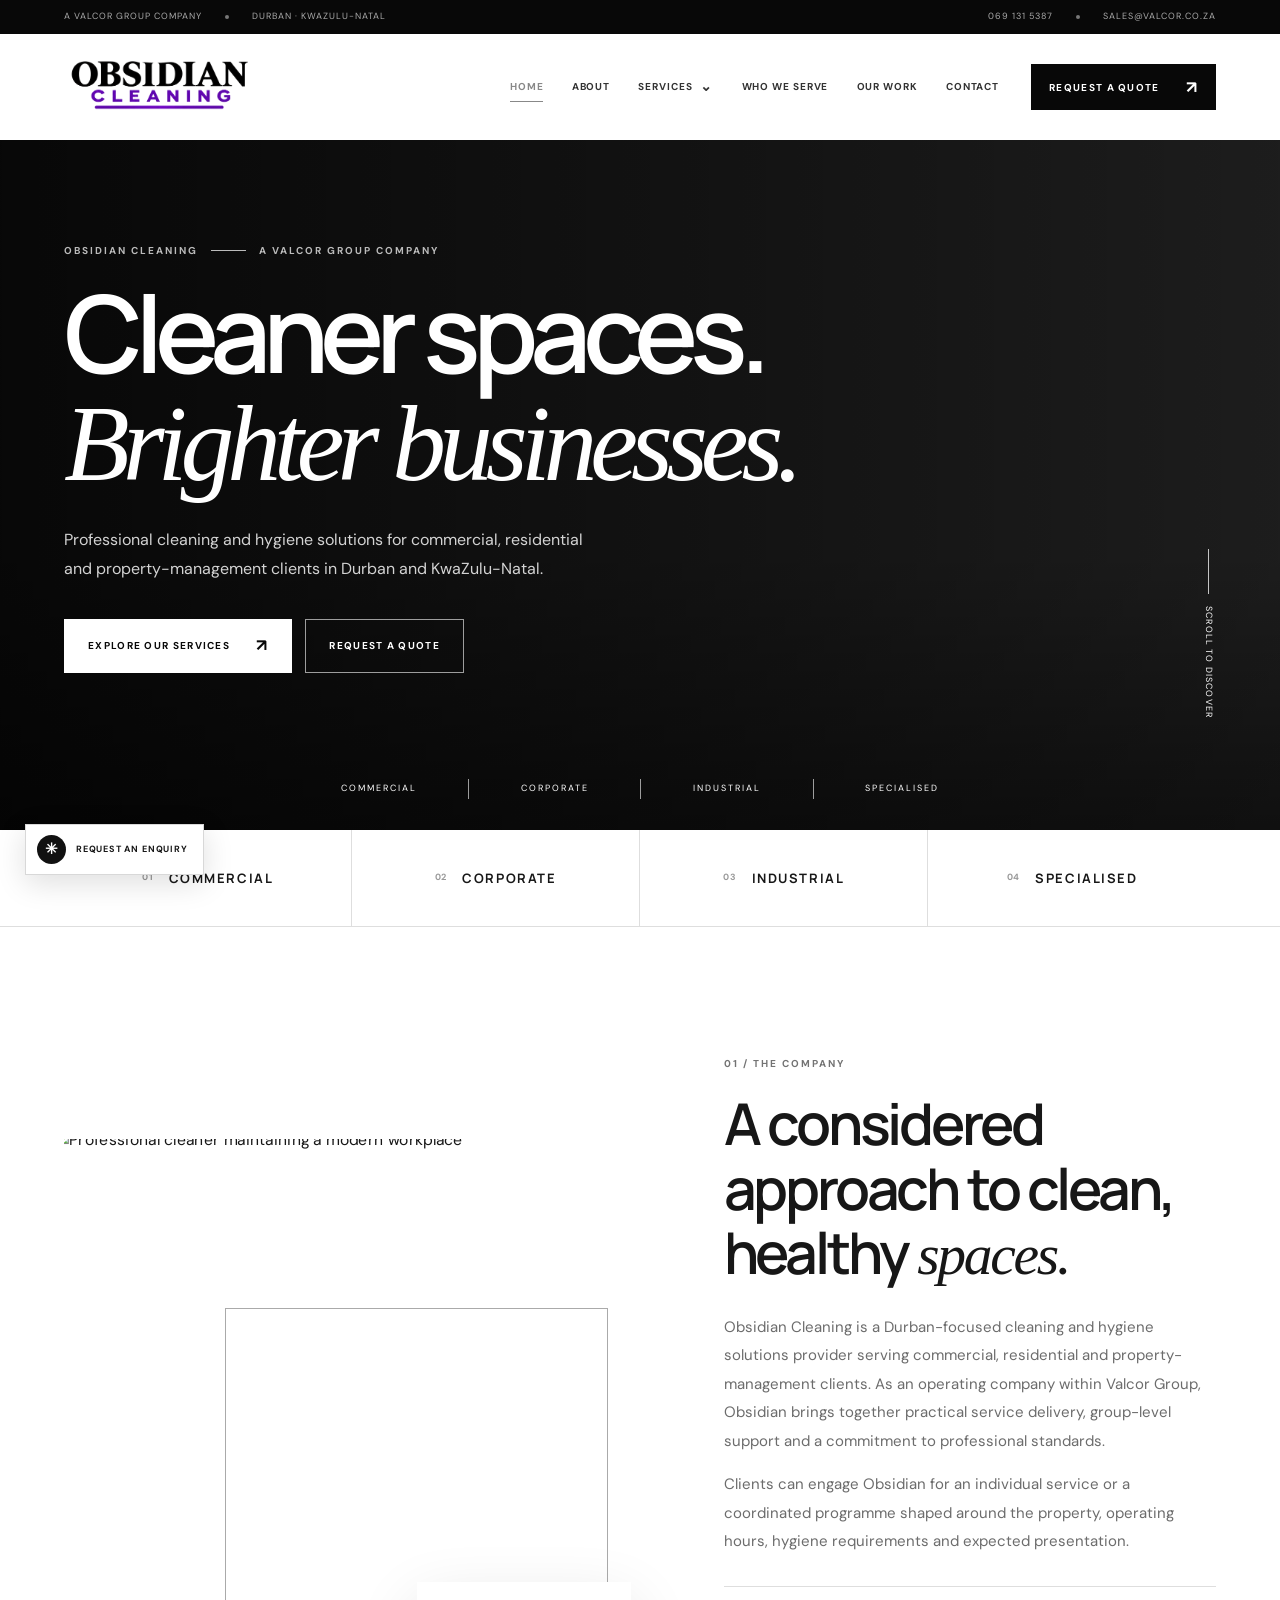
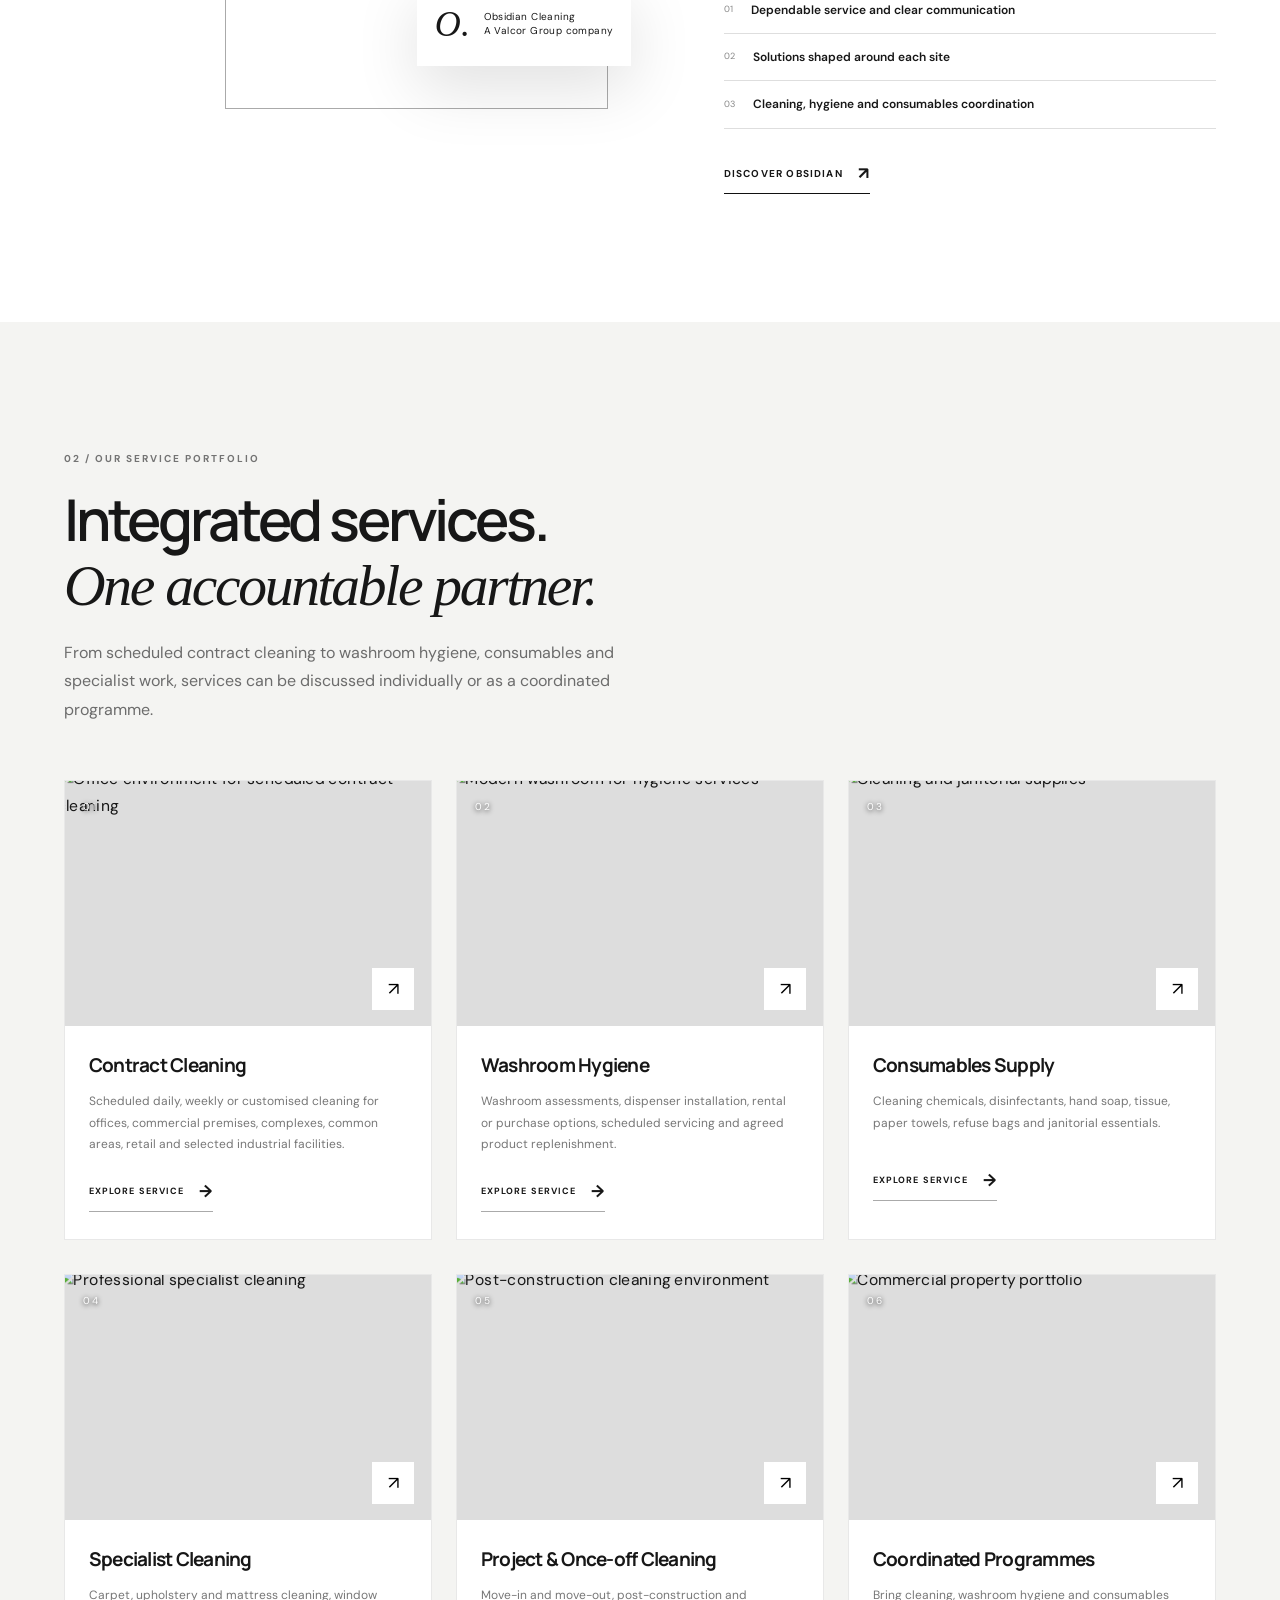
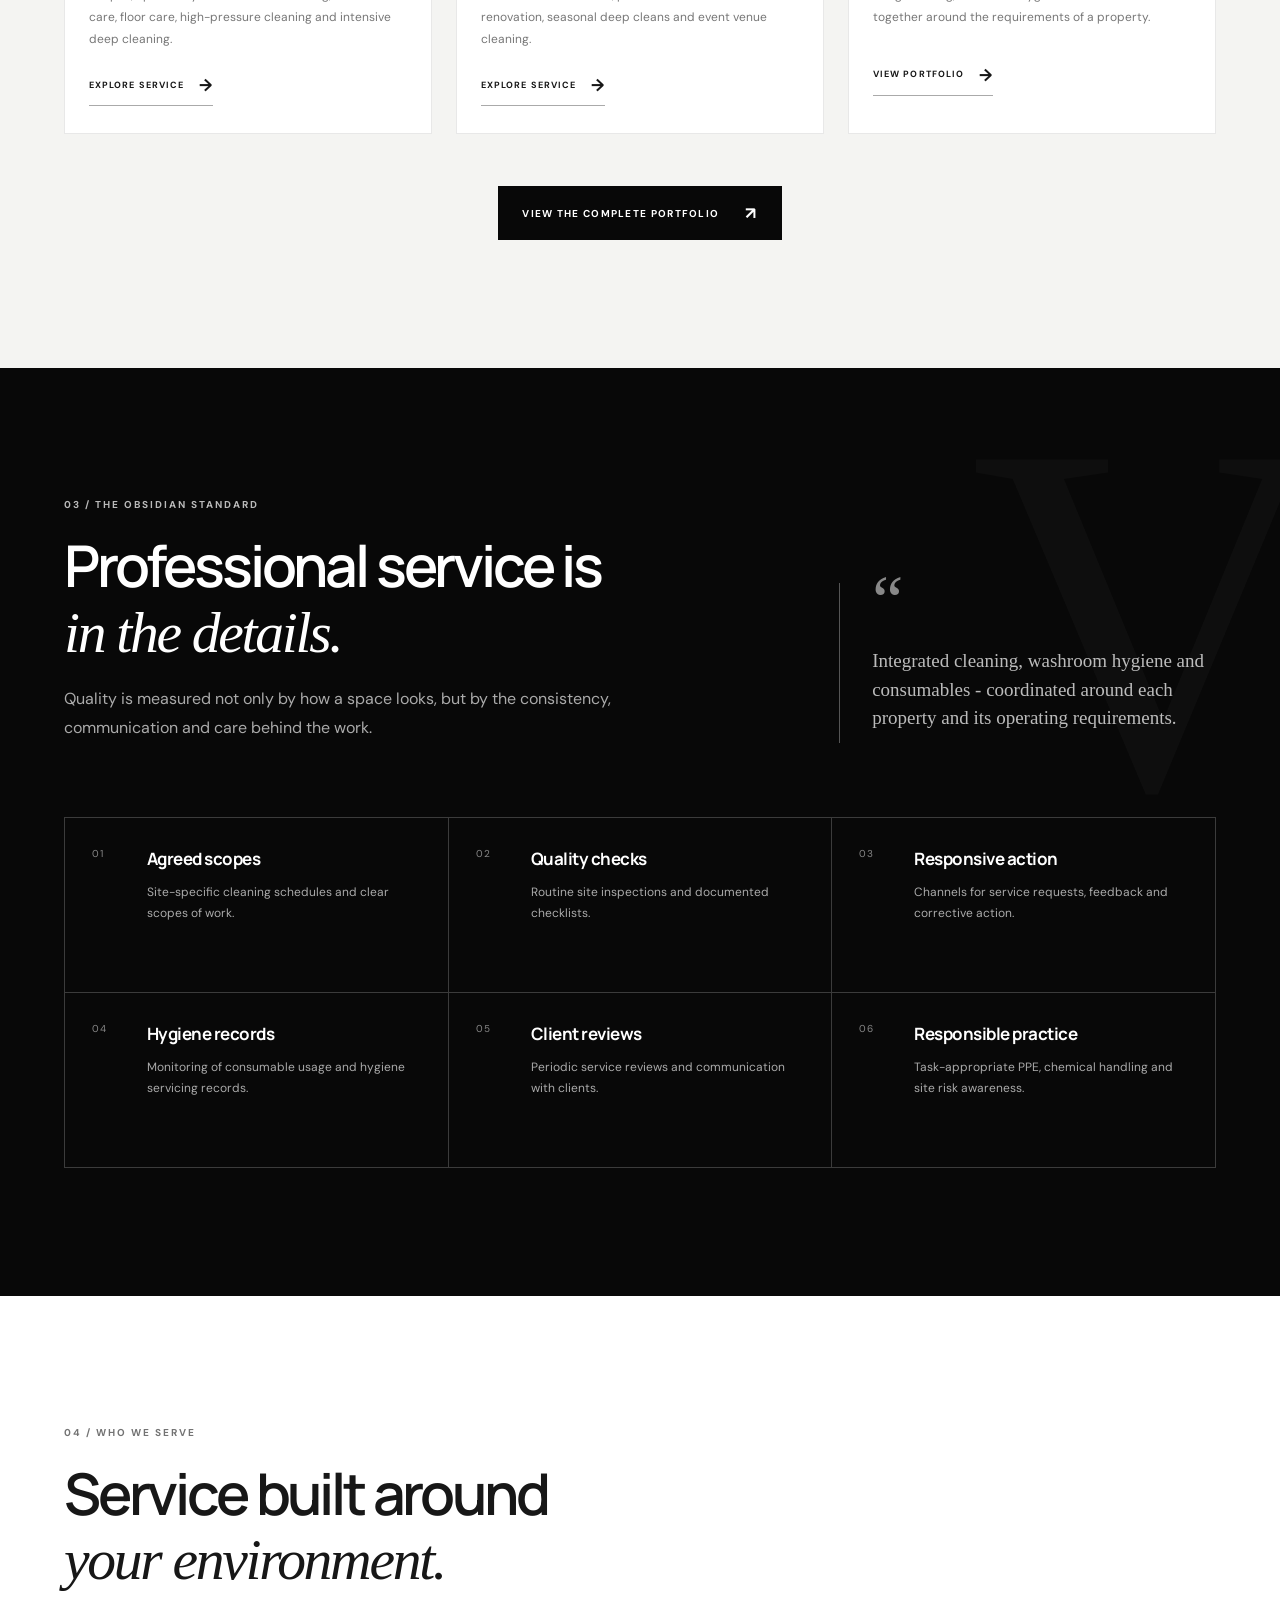
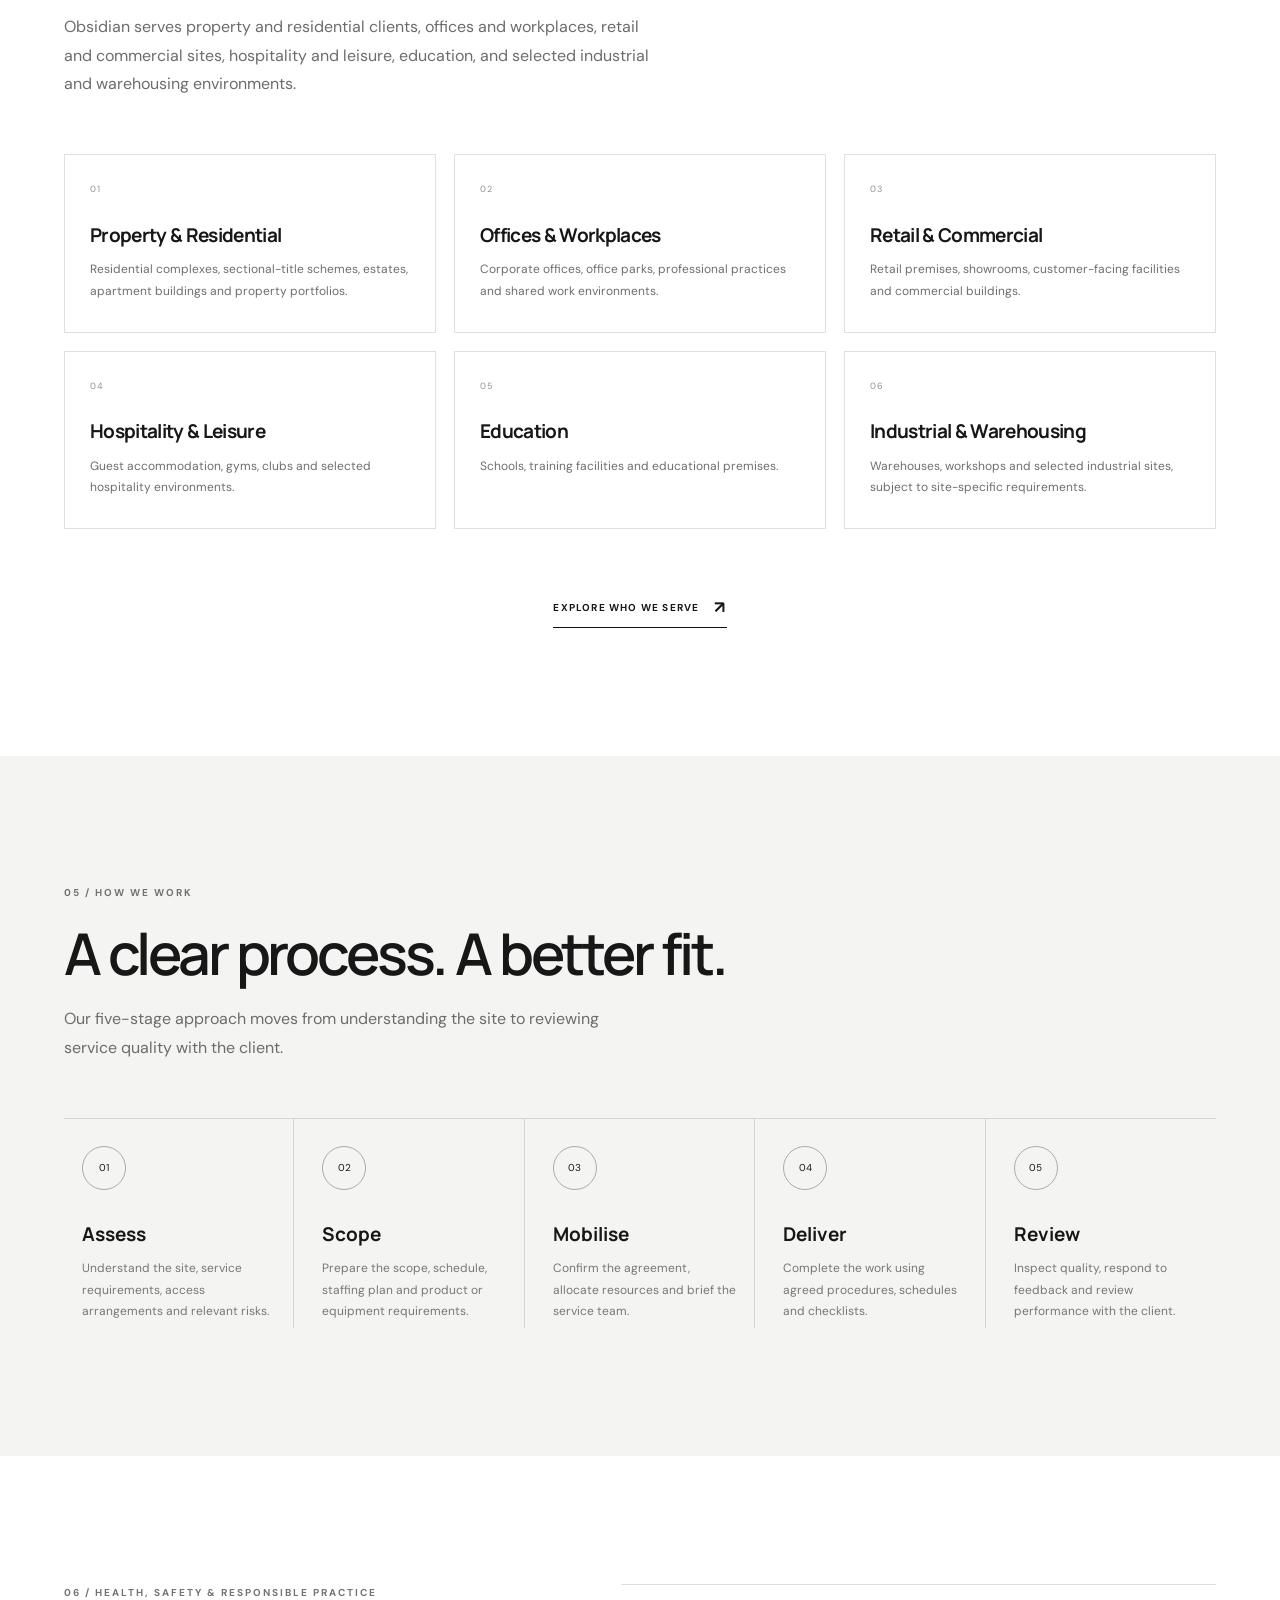
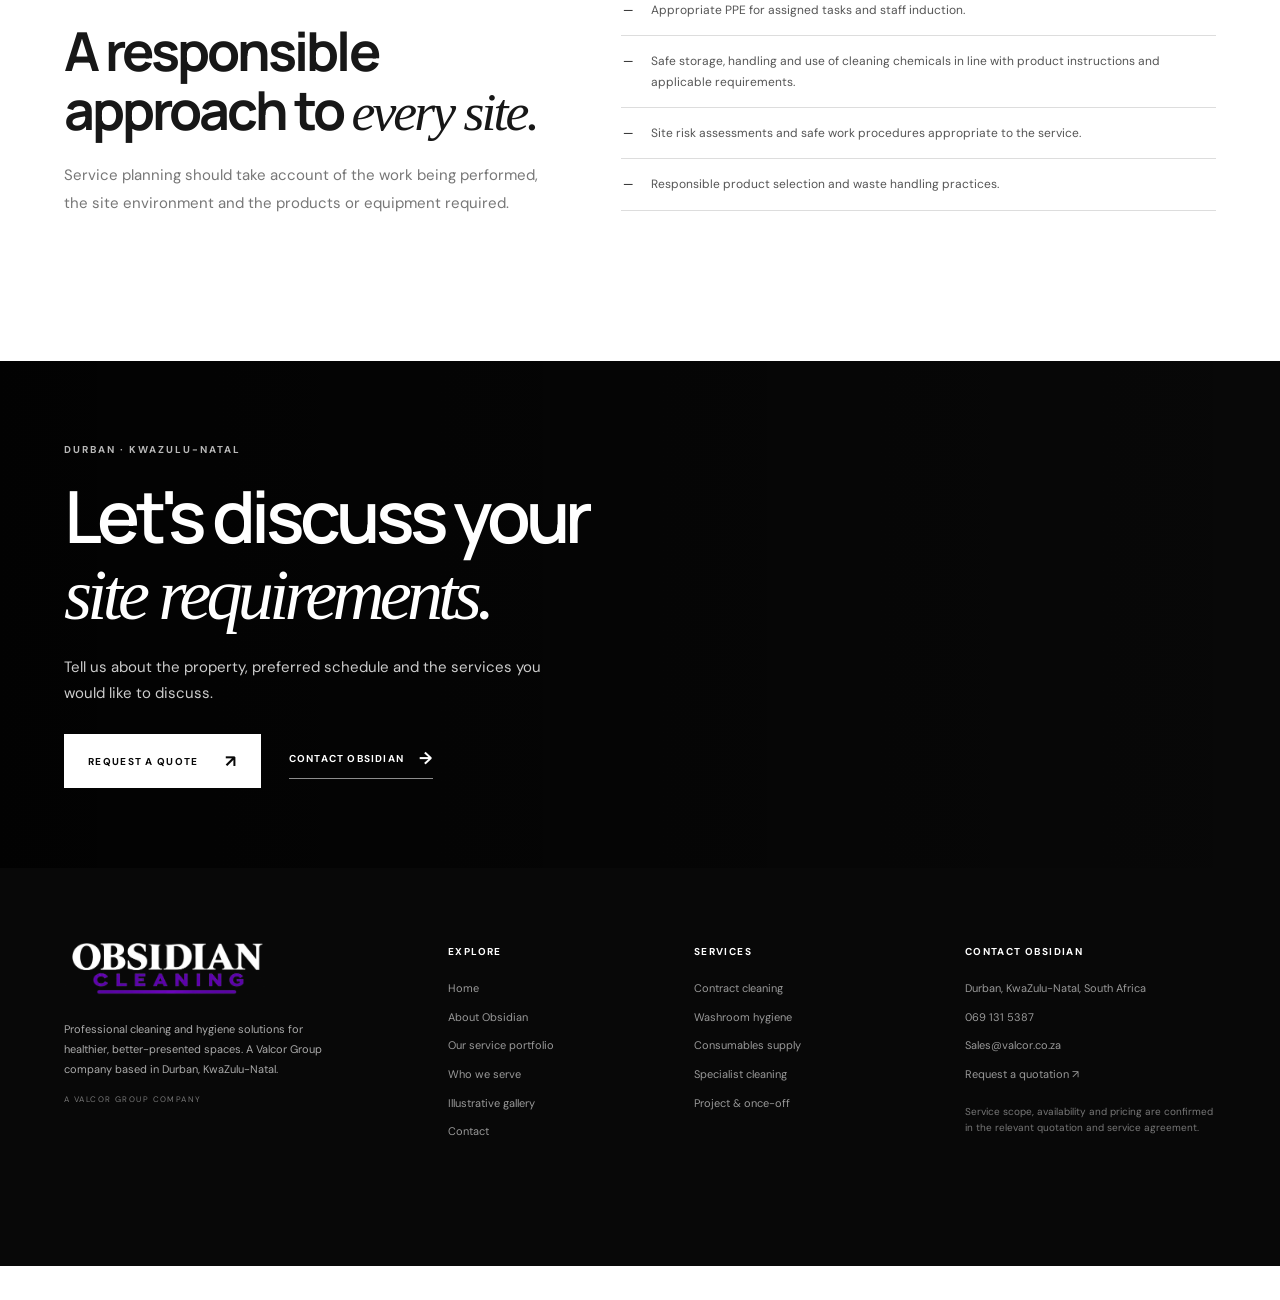
==== commit 231c28f5: "files" ====
--- a/index.html
+++ b/index.html
@@ -4,12 +4,12 @@
   <meta charset="utf-8">
   <meta name="viewport" content="width=device-width, initial-scale=1">
   <meta name="theme-color" content="#080808">
-  <meta name="description" content="Valcor Cleaning & Hygiene provides cleaning, washroom hygiene, consumables and specialist cleaning solutions for commercial, residential and property-management clients in Durban, KwaZulu-Natal.">
+  <meta name="description" content="Obsidian Cleaning provides cleaning, washroom hygiene, consumables and specialist cleaning solutions for commercial, residential and property-management clients in Durban, KwaZulu-Natal.">
   <meta property="og:type" content="website">
-  <meta property="og:title" content="Valcor Cleaning & Hygiene | Cleaner Spaces. Brighter Businesses.">
-  <meta property="og:description" content="Valcor Cleaning & Hygiene provides cleaning, washroom hygiene, consumables and specialist cleaning solutions for commercial, residential and property-management clients in Durban, KwaZulu-Natal.">
-  <meta property="og:image" content="assets/logos/valcor-cleaning-logo.jpg">
-  <title>Valcor Cleaning & Hygiene | Cleaner Spaces. Brighter Businesses.</title>
+  <meta property="og:title" content="Obsidian Cleaning | Cleaner Spaces. Brighter Businesses.">
+  <meta property="og:description" content="Obsidian Cleaning provides cleaning, washroom hygiene, consumables and specialist cleaning solutions for commercial, residential and property-management clients in Durban, KwaZulu-Natal.">
+  <meta property="og:image" content="assets/logos/obsidian-cleaning-logo-full.png">
+  <title>Obsidian Cleaning | Cleaner Spaces. Brighter Businesses.</title>
   <link rel="icon" href="assets/icons/favicon.svg" type="image/svg+xml">
   <link rel="preconnect" href="https://images.unsplash.com">
   <link rel="preconnect" href="https://fonts.googleapis.com">
@@ -28,13 +28,13 @@
 </head>
 <body data-page="index">
   <a class="skip-link" href="#main">Skip to content</a>
-  <div class="page-loader" data-page-loader aria-hidden="true"><img src="assets/logos/valcor-cleaning-logo.png" alt="Valcor Cleaning"><span class="page-loader__line"><i></i></span><small>PREPARING YOUR SPACE</small></div>
+  <div class="page-loader" data-page-loader aria-hidden="true"><img src="assets/logos/obsidian-cleaning-logo-full.png" alt="Obsidian Cleaning"><span class="page-loader__line"><i></i></span><small>PREPARING YOUR SPACE</small></div>
   <div data-site-header></div>
   <main id="main"><section class="home-hero">
   <div class="home-hero__background" style="background-image:url('https://images.unsplash.com/photo-1497366754035-f200968a6e72?auto=format&fit=crop&w=2200&q=88')"></div>
   <div class="home-hero__overlay"></div>
   <div class="container home-hero__content">
-    <p class="eyebrow eyebrow--light" data-reveal="up">Valcor Cleaning & Hygiene <span class="eyebrow__line"></span> A Valcor Group company</p>
+    <p class="eyebrow eyebrow--light" data-reveal="up">Obsidian Cleaning <span class="eyebrow__line"></span> A Valcor Group company</p>
     <h1 data-reveal="up">Cleaner spaces.<br><em>Brighter businesses.</em></h1>
     <p class="home-hero__lead" data-reveal="up">Professional cleaning and hygiene solutions for commercial, residential and property-management clients in Durban and KwaZulu-Natal.</p>
     <div class="home-hero__actions" data-reveal="up"><a class="button button--light" href="services.html">Explore our services <span>↗</span></a><a class="button button--outline-light" href="quote.html">Request a quote</a></div>
@@ -42,8 +42,8 @@
   <div class="home-hero__bottom"><span>COMMERCIAL</span><i></i><span>CORPORATE</span><i></i><span>INDUSTRIAL</span><i></i><span>SPECIALISED</span></div>
   <a class="home-hero__scroll" href="#intro" aria-label="Scroll to introduction"><span></span> Scroll to discover</a>
 </section>
-<section class="division-strip" aria-label="Valcor service divisions"><div class="container division-strip__inner"><a href="commercial-cleaning.html"><span>01</span>Commercial</a><a href="corporate-cleaning.html"><span>02</span>Corporate</a><a href="industrial-cleaning.html"><span>03</span>Industrial</a><a href="specialised-cleaning.html"><span>04</span>Specialised</a></div></section>
-<section class="section section-intro-block" id="intro"><div class="container split-layout"><div class="split-layout__visual" data-reveal="left"><div class="image-frame image-frame--large"><img src="https://images.unsplash.com/photo-1581578731548-c64695cc6952?auto=format&fit=crop&w=1400&q=85" alt="Professional cleaner maintaining a modern workplace" loading="lazy" decoding="async"></div><div class="image-note"><span class="image-note__mark">V.</span><span>Valcor Cleaning & Hygiene<br>A Valcor Group company</span></div></div><div class="split-layout__copy" data-reveal="right"><p class="eyebrow">01 / The company</p><h2>A considered approach to clean, healthy <em>spaces.</em></h2><p>Valcor Cleaning & Hygiene is a Durban-focused cleaning and hygiene solutions provider serving commercial, residential and property-management clients. As an operating company within Valcor Group, Valcor brings together practical service delivery, group-level support and a commitment to professional standards.</p><p>Clients can engage Valcor for an individual service or a coordinated programme shaped around the property, operating hours, hygiene requirements and expected presentation.</p><div class="feature-list"><div><span>01</span><strong>Dependable service and clear communication</strong></div><div><span>02</span><strong>Solutions shaped around each site</strong></div><div><span>03</span><strong>Cleaning, hygiene and consumables coordination</strong></div></div><a class="text-link text-link--strong" href="about.html">Discover Valcor <span>↗</span></a></div></div></section>
+<section class="division-strip" aria-label="Obsidian service divisions"><div class="container division-strip__inner"><a href="commercial-cleaning.html"><span>01</span>Commercial</a><a href="corporate-cleaning.html"><span>02</span>Corporate</a><a href="industrial-cleaning.html"><span>03</span>Industrial</a><a href="specialised-cleaning.html"><span>04</span>Specialised</a></div></section>
+<section class="section section-intro-block" id="intro"><div class="container split-layout"><div class="split-layout__visual" data-reveal="left"><div class="image-frame image-frame--large"><img src="https://images.unsplash.com/photo-1581578731548-c64695cc6952?auto=format&fit=crop&w=1400&q=85" alt="Professional cleaner maintaining a modern workplace" loading="lazy" decoding="async"></div><div class="image-note"><span class="image-note__mark">O.</span><span>Obsidian Cleaning<br>A Valcor Group company</span></div></div><div class="split-layout__copy" data-reveal="right"><p class="eyebrow">01 / The company</p><h2>A considered approach to clean, healthy <em>spaces.</em></h2><p>Obsidian Cleaning is a Durban-focused cleaning and hygiene solutions provider serving commercial, residential and property-management clients. As an operating company within Valcor Group, Obsidian brings together practical service delivery, group-level support and a commitment to professional standards.</p><p>Clients can engage Obsidian for an individual service or a coordinated programme shaped around the property, operating hours, hygiene requirements and expected presentation.</p><div class="feature-list"><div><span>01</span><strong>Dependable service and clear communication</strong></div><div><span>02</span><strong>Solutions shaped around each site</strong></div><div><span>03</span><strong>Cleaning, hygiene and consumables coordination</strong></div></div><a class="text-link text-link--strong" href="about.html">Discover Obsidian <span>↗</span></a></div></div></section>
 <section class="section section--soft"><div class="container"><div class="section-heading section-heading--left" data-reveal="up"><p class="eyebrow">02 / Our service portfolio</p><h2>Integrated services.<br><em>One accountable partner.</em></h2><p class="section-intro">From scheduled contract cleaning to washroom hygiene, consumables and specialist work, services can be discussed individually or as a coordinated programme.</p></div>
 <div class="services-grid">
 <a class="service-card" href="contract-cleaning.html" data-reveal="up"><div class="service-card__image"><img src="https://images.unsplash.com/photo-1497366811353-6870744d04b2?auto=format&fit=crop&w=1400&q=85" alt="Office environment for scheduled contract cleaning" loading="lazy"><span class="service-card__number">01</span><span class="service-card__arrow">↗</span></div><div class="service-card__body"><h3>Contract Cleaning</h3><p>Scheduled daily, weekly or customised cleaning for offices, commercial premises, complexes, common areas, retail and selected industrial facilities.</p><span class="text-link">Explore service <span>→</span></span></div></a>
@@ -53,19 +53,19 @@
 <a class="service-card" href="project-once-off-cleaning.html" data-reveal="up"><div class="service-card__image"><img src="https://images.unsplash.com/photo-1504307651254-35680f356dfd?auto=format&fit=crop&w=1400&q=85" alt="Post-construction cleaning environment" loading="lazy"><span class="service-card__number">05</span><span class="service-card__arrow">↗</span></div><div class="service-card__body"><h3>Project & Once-off Cleaning</h3><p>Move-in and move-out, post-construction and renovation, seasonal deep cleans and event venue cleaning.</p><span class="text-link">Explore service <span>→</span></span></div></a>
 <a class="service-card" href="services.html" data-reveal="up"><div class="service-card__image"><img src="https://images.unsplash.com/photo-1486406146926-c627a92ad1ab?auto=format&fit=crop&w=1400&q=85" alt="Commercial property portfolio" loading="lazy"><span class="service-card__number">06</span><span class="service-card__arrow">↗</span></div><div class="service-card__body"><h3>Coordinated Programmes</h3><p>Bring cleaning, washroom hygiene and consumables together around the requirements of a property.</p><span class="text-link">View portfolio <span>→</span></span></div></a>
 </div><div class="section-bottom-link"><a class="button button--dark" href="services.html">View the complete portfolio <span>↗</span></a></div></div></section>
-<section class="section section--dark why-section"><div class="container"><div class="why-section__top"><div class="section-heading section-heading--left" data-reveal="up"><p class="eyebrow eyebrow--light">03 / The Valcor standard</p><h2>Professional service is<br><em>in the details.</em></h2><p class="section-intro">Quality is measured not only by how a space looks, but by the consistency, communication and care behind the work.</p></div><div class="why-section__aside" data-reveal="right"><span class="large-quote">“</span><p>Integrated cleaning, washroom hygiene and consumables - coordinated around each property and its operating requirements.</p></div></div>
+<section class="section section--dark why-section"><div class="container"><div class="why-section__top"><div class="section-heading section-heading--left" data-reveal="up"><p class="eyebrow eyebrow--light">03 / The Obsidian standard</p><h2>Professional service is<br><em>in the details.</em></h2><p class="section-intro">Quality is measured not only by how a space looks, but by the consistency, communication and care behind the work.</p></div><div class="why-section__aside" data-reveal="right"><span class="large-quote">“</span><p>Integrated cleaning, washroom hygiene and consumables - coordinated around each property and its operating requirements.</p></div></div>
 <div class="values-grid"><article class="value-item" data-reveal="up"><span class="value-item__number">01</span><div><h3>Agreed scopes</h3><p>Site-specific cleaning schedules and clear scopes of work.</p></div></article><article class="value-item" data-reveal="up"><span class="value-item__number">02</span><div><h3>Quality checks</h3><p>Routine site inspections and documented checklists.</p></div></article><article class="value-item" data-reveal="up"><span class="value-item__number">03</span><div><h3>Responsive action</h3><p>Channels for service requests, feedback and corrective action.</p></div></article><article class="value-item" data-reveal="up"><span class="value-item__number">04</span><div><h3>Hygiene records</h3><p>Monitoring of consumable usage and hygiene servicing records.</p></div></article><article class="value-item" data-reveal="up"><span class="value-item__number">05</span><div><h3>Client reviews</h3><p>Periodic service reviews and communication with clients.</p></div></article><article class="value-item" data-reveal="up"><span class="value-item__number">06</span><div><h3>Responsible practice</h3><p>Task-appropriate PPE, chemical handling and site risk awareness.</p></div></article></div>
 </div></section>
-<section class="section industries-preview"><div class="container"><div class="section-heading section-heading--left" data-reveal="up"><p class="eyebrow">04 / Who we serve</p><h2>Service built around<br><em>your environment.</em></h2><p class="section-intro">Valcor serves property and residential clients, offices and workplaces, retail and commercial sites, hospitality and leisure, education, and selected industrial and warehousing environments.</p></div>
+<section class="section industries-preview"><div class="container"><div class="section-heading section-heading--left" data-reveal="up"><p class="eyebrow">04 / Who we serve</p><h2>Service built around<br><em>your environment.</em></h2><p class="section-intro">Obsidian serves property and residential clients, offices and workplaces, retail and commercial sites, hospitality and leisure, education, and selected industrial and warehousing environments.</p></div>
 <div class="profile-card-grid profile-card-grid--six"><article class="profile-card" data-reveal="up"><span class="profile-card__number">01</span><h3>Property & Residential</h3><p>Residential complexes, sectional-title schemes, estates, apartment buildings and property portfolios.</p></article><article class="profile-card" data-reveal="up"><span class="profile-card__number">02</span><h3>Offices & Workplaces</h3><p>Corporate offices, office parks, professional practices and shared work environments.</p></article><article class="profile-card" data-reveal="up"><span class="profile-card__number">03</span><h3>Retail & Commercial</h3><p>Retail premises, showrooms, customer-facing facilities and commercial buildings.</p></article><article class="profile-card" data-reveal="up"><span class="profile-card__number">04</span><h3>Hospitality & Leisure</h3><p>Guest accommodation, gyms, clubs and selected hospitality environments.</p></article><article class="profile-card" data-reveal="up"><span class="profile-card__number">05</span><h3>Education</h3><p>Schools, training facilities and educational premises.</p></article><article class="profile-card" data-reveal="up"><span class="profile-card__number">06</span><h3>Industrial & Warehousing</h3><p>Warehouses, workshops and selected industrial sites, subject to site-specific requirements.</p></article></div>
 <div class="section-bottom-link"><a class="text-link text-link--strong" href="industries.html">Explore who we serve <span>↗</span></a></div></div></section>
 <section class="section section--soft process-section"><div class="container"><div class="section-heading section-heading--left" data-reveal="up"><p class="eyebrow">05 / How we work</p><h2>A clear process. A better fit.</h2><p class="section-intro">Our five-stage approach moves from understanding the site to reviewing service quality with the client.</p></div>
 <div class="process-grid process-grid--five"><article data-reveal="up"><span>01</span><h3>Assess</h3><p>Understand the site, service requirements, access arrangements and relevant risks.</p></article><article data-reveal="up"><span>02</span><h3>Scope</h3><p>Prepare the scope, schedule, staffing plan and product or equipment requirements.</p></article><article data-reveal="up"><span>03</span><h3>Mobilise</h3><p>Confirm the agreement, allocate resources and brief the service team.</p></article><article data-reveal="up"><span>04</span><h3>Deliver</h3><p>Complete the work using agreed procedures, schedules and checklists.</p></article><article data-reveal="up"><span>05</span><h3>Review</h3><p>Inspect quality, respond to feedback and review performance with the client.</p></article></div></div></section>
 <section class="section"><div class="container profile-standard"><div><p class="eyebrow">06 / Health, safety & responsible practice</p><h2>A responsible approach to <em>every site.</em></h2><p>Service planning should take account of the work being performed, the site environment and the products or equipment required.</p></div><ul class="profile-checklist"><li>Appropriate PPE for assigned tasks and staff induction.</li><li>Safe storage, handling and use of cleaning chemicals in line with product instructions and applicable requirements.</li><li>Site risk assessments and safe work procedures appropriate to the service.</li><li>Responsible product selection and waste handling practices.</li></ul></div></section>
-<section class="cta-band"><div class="cta-band__image" style="background-image:url('https://images.unsplash.com/photo-1565402170291-8491f14678db?auto=format&fit=crop&w=1400&q=85')"></div><div class="cta-band__overlay"></div><div class="container cta-band__content" data-reveal="up"><p class="eyebrow eyebrow--light">Durban · KwaZulu-Natal</p><h2>Let's discuss your<br><em>site requirements.</em></h2><p>Tell us about the property, preferred schedule and the services you would like to discuss.</p><div><a class="button button--light" href="quote.html">Request a quote <span>↗</span></a><a class="text-link text-link--light" href="contact.html">Contact Valcor <span>→</span></a></div></div></section></main>
+<section class="cta-band"><div class="cta-band__image" style="background-image:url('https://images.unsplash.com/photo-1565402170291-8491f14678db?auto=format&fit=crop&w=1400&q=85')"></div><div class="cta-band__overlay"></div><div class="container cta-band__content" data-reveal="up"><p class="eyebrow eyebrow--light">Durban · KwaZulu-Natal</p><h2>Let's discuss your<br><em>site requirements.</em></h2><p>Tell us about the property, preferred schedule and the services you would like to discuss.</p><div><a class="button button--light" href="quote.html">Request a quote <span>↗</span></a><a class="text-link text-link--light" href="contact.html">Contact Obsidian <span>→</span></a></div></div></section></main>
   <div data-site-footer></div>
   <div class="scroll-progress" data-scroll-progress></div>
   <a class="back-to-top" href="#top" data-back-to-top aria-label="Back to top">↑</a>
-  <a class="whatsapp-float" href="quote.html" data-whatsapp-link aria-label="Contact Valcor Cleaning"><span class="whatsapp-float__icon">✳</span><span class="whatsapp-float__label">Talk to Valcor</span></a>
+  <a class="whatsapp-float" href="quote.html" data-whatsapp-link aria-label="Contact Obsidian Cleaning"><span class="whatsapp-float__icon">✳</span><span class="whatsapp-float__label">Talk to Obsidian</span></a>
 </body>
 </html>
--- a/css/style.css
+++ b/css/style.css
@@ -1,4 +1,4 @@
-/* VALCOR CLEANING — monochrome corporate design system */
+/* OBSIDIAN CLEANING — monochrome corporate design system */
 :root{--black:#080808;--ink:#171717;--charcoal:#242424;--mid:#6c6c6c;--muted:#898989;--line:#dedede;--soft:#f4f4f2;--white:#fff;--paper:#fafaf8;--font-head:'Manrope',Arial,sans-serif;--font-body:'DM Sans',Arial,sans-serif;--container:1240px;--gutter:clamp(22px,5vw,76px);--ease:cubic-bezier(.22,.68,0,1);--shadow:0 22px 65px rgba(0,0,0,.12)}
 *{box-sizing:border-box}html{scroll-behavior:smooth;scroll-padding-top:120px}body{margin:0;background:var(--white);color:var(--ink);font-family:var(--font-body);font-size:15px;line-height:1.7;-webkit-font-smoothing:antialiased}body.menu-open{overflow:hidden}img{display:block;max-width:100%}a{color:inherit;text-decoration:none}button,input,select,textarea{font:inherit}button{cursor:pointer}::selection{background:#111;color:#fff}.container{width:min(var(--container),calc(100% - var(--gutter)*2));margin-inline:auto}.skip-link{position:fixed;z-index:9999;top:8px;left:8px;padding:10px 16px;background:#fff;color:#000;transform:translateY(-160%)}.skip-link:focus{transform:none}.eyebrow{display:flex;align-items:center;gap:13px;margin:0 0 20px;color:#737373;font-size:10px;font-weight:700;letter-spacing:.2em;text-transform:uppercase}.eyebrow--light{color:rgba(255,255,255,.72)}.eyebrow__line{display:inline-block;width:35px;height:1px;background:currentColor}.section{padding:clamp(82px,10vw,144px) 0}.section--soft{background:var(--soft)}.section--dark{background:var(--black);color:var(--white)}.section-heading{max-width:730px;margin-bottom:55px}.section-heading--center{text-align:center;margin-inline:auto}.section-heading h2,.split-layout__copy h2,.mission-grid h2,.contact-layout h2,.map-placeholder h2{margin:0;font-family:var(--font-head);font-size:clamp(34px,4.5vw,59px);line-height:1.12;font-weight:600;letter-spacing:-.055em}.section-heading h2 em,.split-layout__copy h2 em,.mission-grid h2 em,.contact-layout h2 em,.map-placeholder h2 em{font-family:Georgia,serif;font-weight:400;letter-spacing:-.04em}.section-intro{max-width:590px;margin:20px 0 0;color:var(--mid);font-size:16px;line-height:1.8}.section--dark .section-intro{color:#aaa}.button{display:inline-flex;align-items:center;justify-content:center;gap:26px;min-height:54px;padding:0 23px;border:1px solid transparent;font-size:10px;font-weight:700;letter-spacing:.13em;text-transform:uppercase;transition:background .3s ease,color .3s ease,border-color .3s ease,transform .3s ease;cursor:pointer}.button span{font-size:17px;line-height:1;transition:transform .3s ease}.button:hover{transform:translateY(-3px)}.button:hover span{transform:translate(3px,-2px)}.button--dark{background:var(--black);color:#fff}.button--dark:hover{background:#333}.button--light{background:#fff;color:#080808}.button--light:hover{background:#ddd}.button--outline-light{border-color:rgba(255,255,255,.6);color:#fff;background:transparent}.button--outline-light:hover{background:#fff;color:#080808}.button--full{width:100%}.text-link{display:inline-flex;align-items:center;gap:15px;padding-bottom:5px;border-bottom:1px solid #aaa;font-size:10px;font-weight:700;letter-spacing:.12em;text-transform:uppercase}.text-link span{font-size:17px;transition:transform .25s ease}.text-link:hover span{transform:translateX(5px)}.text-link--strong{border-color:#111}.text-link--light{color:#fff;border-color:rgba(255,255,255,.55)}
 /* header */
@@ -30,11 +30,11 @@
 /* footer + floating actions */
 .site-footer{background:#080808;color:#fff}.footer-main{display:grid;grid-template-columns:1.35fr .8fr .9fr 1fr;gap:45px;padding:75px 0 60px}.footer-brand img{width:215px;background:#fff}.footer-brand p{max-width:260px;margin:22px 0 0;color:#aaa;font-size:11px;line-height:1.8}.footer-column h3{margin:0 0 20px;color:#fff;font-size:10px;letter-spacing:.14em;text-transform:uppercase}.footer-column a,.footer-column p{display:block;margin:0 0 11px;color:#999;font-size:11px;line-height:1.6;transition:color .2s}.footer-column a:hover{color:#fff}.footer-bottom{display:flex;justify-content:space-between;align-items:center;gap:20px;padding:19px 0;border-top:1px solid #333;color:#777;font-size:9px;letter-spacing:.08em}.footer-bottom__links{display:flex;gap:20px}.footer-bottom a:hover{color:#fff}.scroll-progress{position:fixed;z-index:1200;top:0;left:0;width:0;height:2px;background:#111}.back-to-top{position:fixed;z-index:900;right:26px;bottom:28px;display:grid;place-items:center;width:43px;height:43px;background:#080808;color:#fff;font-size:18px;opacity:0;visibility:hidden;transform:translateY(10px);transition:all .25s}.back-to-top.is-visible{opacity:1;visibility:visible;transform:none}.whatsapp-float{position:fixed;z-index:900;left:25px;bottom:25px;display:flex;align-items:center;gap:10px;padding:10px 15px 10px 11px;border:1px solid #d8d8d8;background:#fff;box-shadow:0 8px 30px rgba(0,0,0,.13);font-size:9px;font-weight:700;letter-spacing:.09em;text-transform:uppercase;transition:transform .25s}.whatsapp-float:hover{transform:translateY(-4px)}.whatsapp-float__icon{display:grid;place-items:center;width:29px;height:29px;border-radius:50%;background:#111;color:#fff;font-size:15px}.whatsapp-float__label{white-space:nowrap}
 /* page loading */
-.page-loader{position:fixed;z-index:3000;inset:0;display:flex;flex-direction:column;align-items:center;justify-content:center;gap:18px;background:#fff;transition:opacity .55s,visibility .55s}.page-loader img{width:min(255px,62vw)}.page-loader__line{display:block;width:150px;height:1px;background:#ddd;overflow:hidden}.page-loader__line i{display:block;width:40%;height:100%;background:#111;animation:loader-line 1s ease-in-out infinite}.page-loader small{font-size:8px;letter-spacing:.2em;color:#888}.page-loader.is-hidden{opacity:0;visibility:hidden;pointer-events:none}
+.page-loader{position:fixed;z-index:3000;inset:0;display:flex;flex-direction:column;align-items:center;justify-content:center;gap:18px;background:#fff;transition:opacity .55s,visibility .55s}.page-loader img{width:min(230px,58vw);max-height:60vh;object-fit:contain}.page-loader__line{display:block;width:150px;height:1px;background:#ddd;overflow:hidden}.page-loader__line i{display:block;width:40%;height:100%;background:#111;animation:loader-line 1s ease-in-out infinite}.page-loader small{font-size:8px;letter-spacing:.2em;color:#888}.page-loader.is-hidden{opacity:0;visibility:hidden;pointer-events:none}
 @media(prefers-reduced-motion:reduce){html{scroll-behavior:auto}*,*:before,*:after{animation-duration:.01ms!important;animation-iteration-count:1!important;transition-duration:.01ms!important;scroll-behavior:auto!important}}
 
 
-/* VALCOR BRAND REFINEMENT — transparent logo artwork, no visible image tile */
+/* OBSIDIAN BRAND REFINEMENT — transparent logo artwork, no visible image tile */
 .site-header {
   background: rgba(255, 255, 255, .94);
   -webkit-backdrop-filter: saturate(145%) blur(18px);
--- a/css/responsive.css
+++ b/css/responsive.css
@@ -3,7 +3,7 @@
 @media(max-width:640px){:root{--gutter:22px}.topbar{height:30px}.topbar__left{gap:10px;font-size:8px}.nav-main{height:77px}.is-scrolled .nav-main{height:70px}.brand{width:155px}.mobile-panel{top:107px}.is-scrolled~.mobile-panel{top:100px}.home-hero{min-height:650px;min-height:calc(100svh - 107px)}.home-hero__overlay{background:linear-gradient(90deg,rgba(0,0,0,.75),rgba(0,0,0,.3)),linear-gradient(0deg,rgba(0,0,0,.58),transparent 70%)}.home-hero__content{padding-top:45px;padding-bottom:140px}.home-hero h1{font-size:clamp(48px,14vw,74px)}.home-hero__lead{font-size:14px;max-width:390px}.home-hero__actions{align-items:stretch;flex-direction:column;max-width:260px}.home-hero__bottom{gap:11px;bottom:22px;padding-inline:12px;font-size:7px;letter-spacing:.13em}.home-hero__bottom i{height:14px}.home-hero__scroll{display:none}.division-strip__inner{grid-template-columns:1fr 1fr}.division-strip a{min-height:67px;font-size:10px;border-bottom:1px solid #ddd}.division-strip a:nth-child(2){border-right:0}.division-strip a:nth-child(3),.division-strip a:nth-child(4){border-bottom:0}.section{padding:78px 0}.section-heading{margin-bottom:36px}.section-heading h2,.split-layout__copy h2{font-size:clamp(33px,9vw,45px)}.section-intro{font-size:14px}.split-layout,.split-layout--reverse{grid-template-columns:1fr;gap:40px}.split-layout--reverse .split-layout__visual{order:0}.split-layout__visual>img,.image-frame img{height:330px}.image-frame--large img{height:360px}.image-note{right:-6px;bottom:30px}.split-layout__copy>p:not(.eyebrow){font-size:13px}.services-grid{grid-template-columns:1fr;gap:18px}.service-card__image{height:240px}.service-card__body p{min-height:0}.why-section__top{gap:35px}.why-section__aside{padding-left:20px}.values-grid{grid-template-columns:1fr;margin-top:45px}.value-item{min-height:130px;padding:22px 18px}.industry-mosaic{grid-template-columns:1fr 1fr;grid-template-rows:220px 170px 170px;gap:9px}.industry-tile--large{grid-row:span 2}.industry-tile--wide{grid-column:span 2}.industry-tile__label{left:13px;bottom:14px}.industry-tile__label strong{font-size:14px}.industry-tile__label small{font-size:7px}.industry-tile>b{right:12px;bottom:12px;font-size:15px}.process-grid{grid-template-columns:1fr 1fr}.process-grid article{min-height:190px;padding:20px 14px 20px 0;border-bottom:1px solid #d5d5d5}.process-grid article:not(:first-child){padding-left:14px}.process-grid article:nth-child(2){border-right:0}.process-grid article:nth-child(3){padding-left:0}.process-grid article:nth-child(3),.process-grid article:nth-child(4){border-bottom:0}.process-grid h3{font-size:16px}.process-grid p{font-size:11px}.work-preview__head{display:block}.work-preview__head .section-heading{margin-bottom:25px}.work-preview__head .text-link{margin:0 0 30px}.gallery-preview-grid{grid-template-columns:1fr 1fr;gap:9px}.gallery-preview-grid a:first-child{grid-column:span 2}.gallery-preview-grid img{height:190px}.gallery-preview-grid a:first-child img{height:245px}.gallery-preview-grid a>span{padding:13px;font-size:8px}.testimonial-placeholder{padding:27px}.testimonial-placeholder p{font-size:18px}.cta-band{min-height:440px}.cta-band--short{min-height:360px}.cta-band h2{font-size:clamp(38px,10vw,55px)}.cta-band__content>div{align-items:flex-start;flex-direction:column;gap:22px}.page-hero{min-height:420px}.page-hero__content{padding-top:60px;padding-bottom:65px}.page-hero h1{font-size:clamp(42px,11vw,63px)}.page-hero__lead{font-size:13px}.page-hero__actions{align-items:flex-start;flex-direction:column;gap:20px}.mission-grid{gap:45px}.mission-grid h2{font-size:35px}.division-cards{grid-template-columns:1fr 1fr}.division-cards a{min-height:205px;padding:20px;border-bottom:1px solid #ddd}.division-cards a:nth-child(2){border-right:0}.division-cards a:nth-child(3),.division-cards a:nth-child(4){border-bottom:0}.division-cards h3{margin-top:35px;font-size:18px}.division-cards p{font-size:10px}.industry-list article{grid-template-columns:105px 1fr 34px;gap:13px;padding:15px 0}.industry-list__image{height:100px}.industry-list h3{font-size:16px}.industry-list p{font-size:10px;line-height:1.5}.industry-list article>div:nth-child(2)>span{font-size:7px}.industry-list article>a{width:32px;height:32px;font-size:14px}.gallery-filters{gap:6px}.filter-button{padding:9px 11px;font-size:8px}.gallery-grid{grid-template-columns:1fr 1fr;gap:9px}.gallery-item__image{height:155px}.gallery-item__caption{padding:10px}.gallery-item__caption strong{font-size:11px}.gallery-item__caption small{font-size:7px}.lightbox{padding:25px}.lightbox figure{max-width:90vw}.lightbox__prev{left:4px}.lightbox__next{right:4px}.quote-layout{grid-template-columns:1fr;gap:40px}.quote-aside{position:static}.quote-aside h2{font-size:42px}.quote-form,.contact-form{padding:22px 17px}.form-grid{grid-template-columns:1fr;gap:14px}.form-heading h2{font-size:27px}.contact-cards{grid-template-columns:1fr}.contact-cards article{min-height:0;padding:22px;border-right:0;border-bottom:1px solid #ddd}.contact-cards article:last-child{border-bottom:0}.contact-cards h3{margin-top:18px}.contact-cards p{min-height:0}.contact-layout{gap:38px}.contact-layout h2{font-size:42px}.contact-location{margin-top:35px}.map-placeholder{padding:60px 0}.map-placeholder .container{grid-template-columns:1fr;gap:25px}.map-placeholder__graphic{min-height:220px}.footer-main{grid-template-columns:1fr 1fr;gap:32px 20px;padding:55px 0 40px}.footer-brand{grid-column:span 2}.footer-brand img{width:190px}.footer-brand p{font-size:10px}.footer-column h3{margin-bottom:14px;font-size:9px}.footer-column a,.footer-column p{font-size:10px}.footer-bottom{align-items:flex-start;flex-direction:column;gap:10px}.footer-bottom__links{gap:14px}.whatsapp-float{left:14px;bottom:14px;padding:8px}.whatsapp-float__label{display:none}.back-to-top{right:14px;bottom:14px;width:39px;height:39px}.page-loader img{width:220px}}
 @media(max-width:380px){.home-hero__bottom{gap:7px;font-size:6px}.home-hero h1{font-size:46px}.division-strip a{font-size:9px}.gallery-item__image{height:135px}}
 
-/* Valcor header/logo refinements — loaded last so responsive sizing remains consistent */
+/* Obsidian header/logo refinements — loaded last so responsive sizing remains consistent */
 @media (max-width: 1100px) {
   .nav-main { height: 94px; min-height: 94px; }
   .brand { width: 168px; max-height: 88px; }
--- a/css/animations.css
+++ b/css/animations.css
@@ -1,4 +1,4 @@
-/* VALCOR motion system — refined, responsive, and reduced-motion friendly. */
+/* OBSIDIAN motion system — refined, responsive, and reduced-motion friendly. */
 @keyframes hero-drift {
   0% { transform: scale(1.035) translate3d(0, 0, 0); }
   100% { transform: scale(1.09) translate3d(-.5%, .4%, 0); }
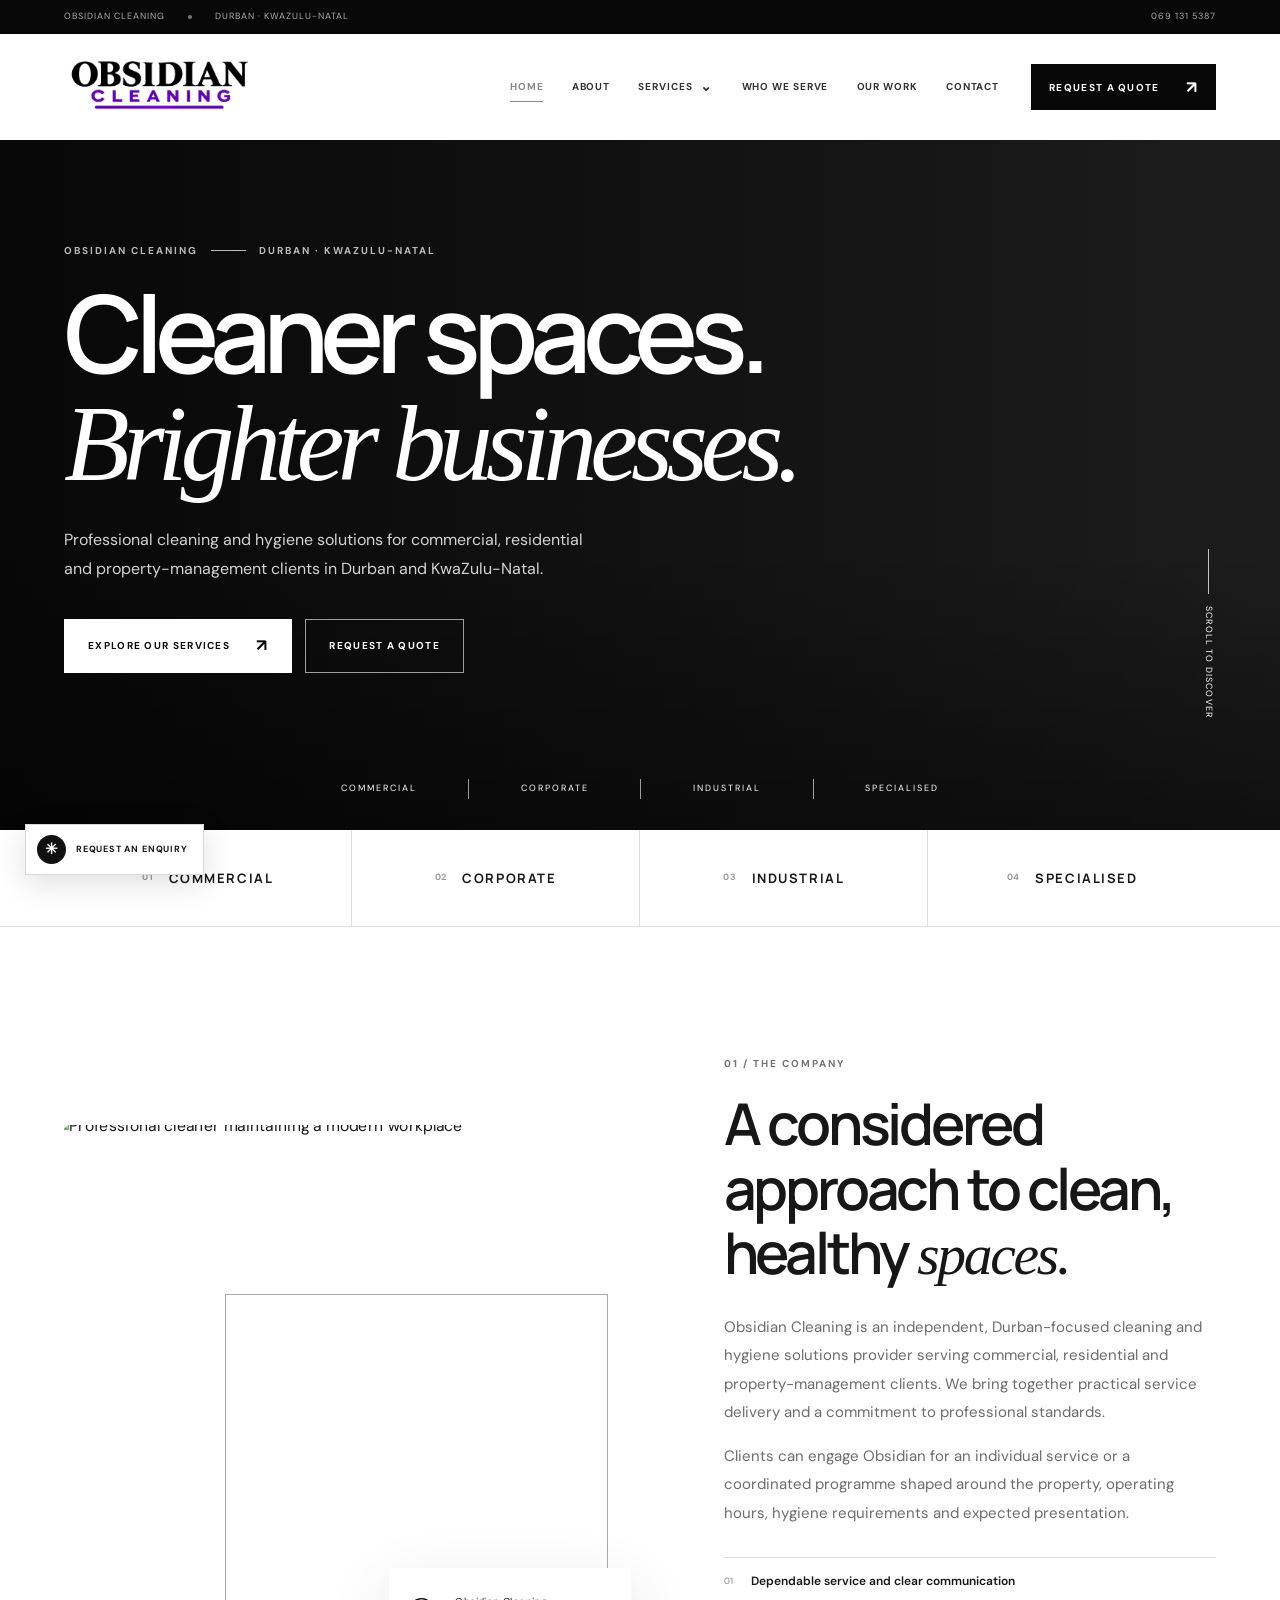
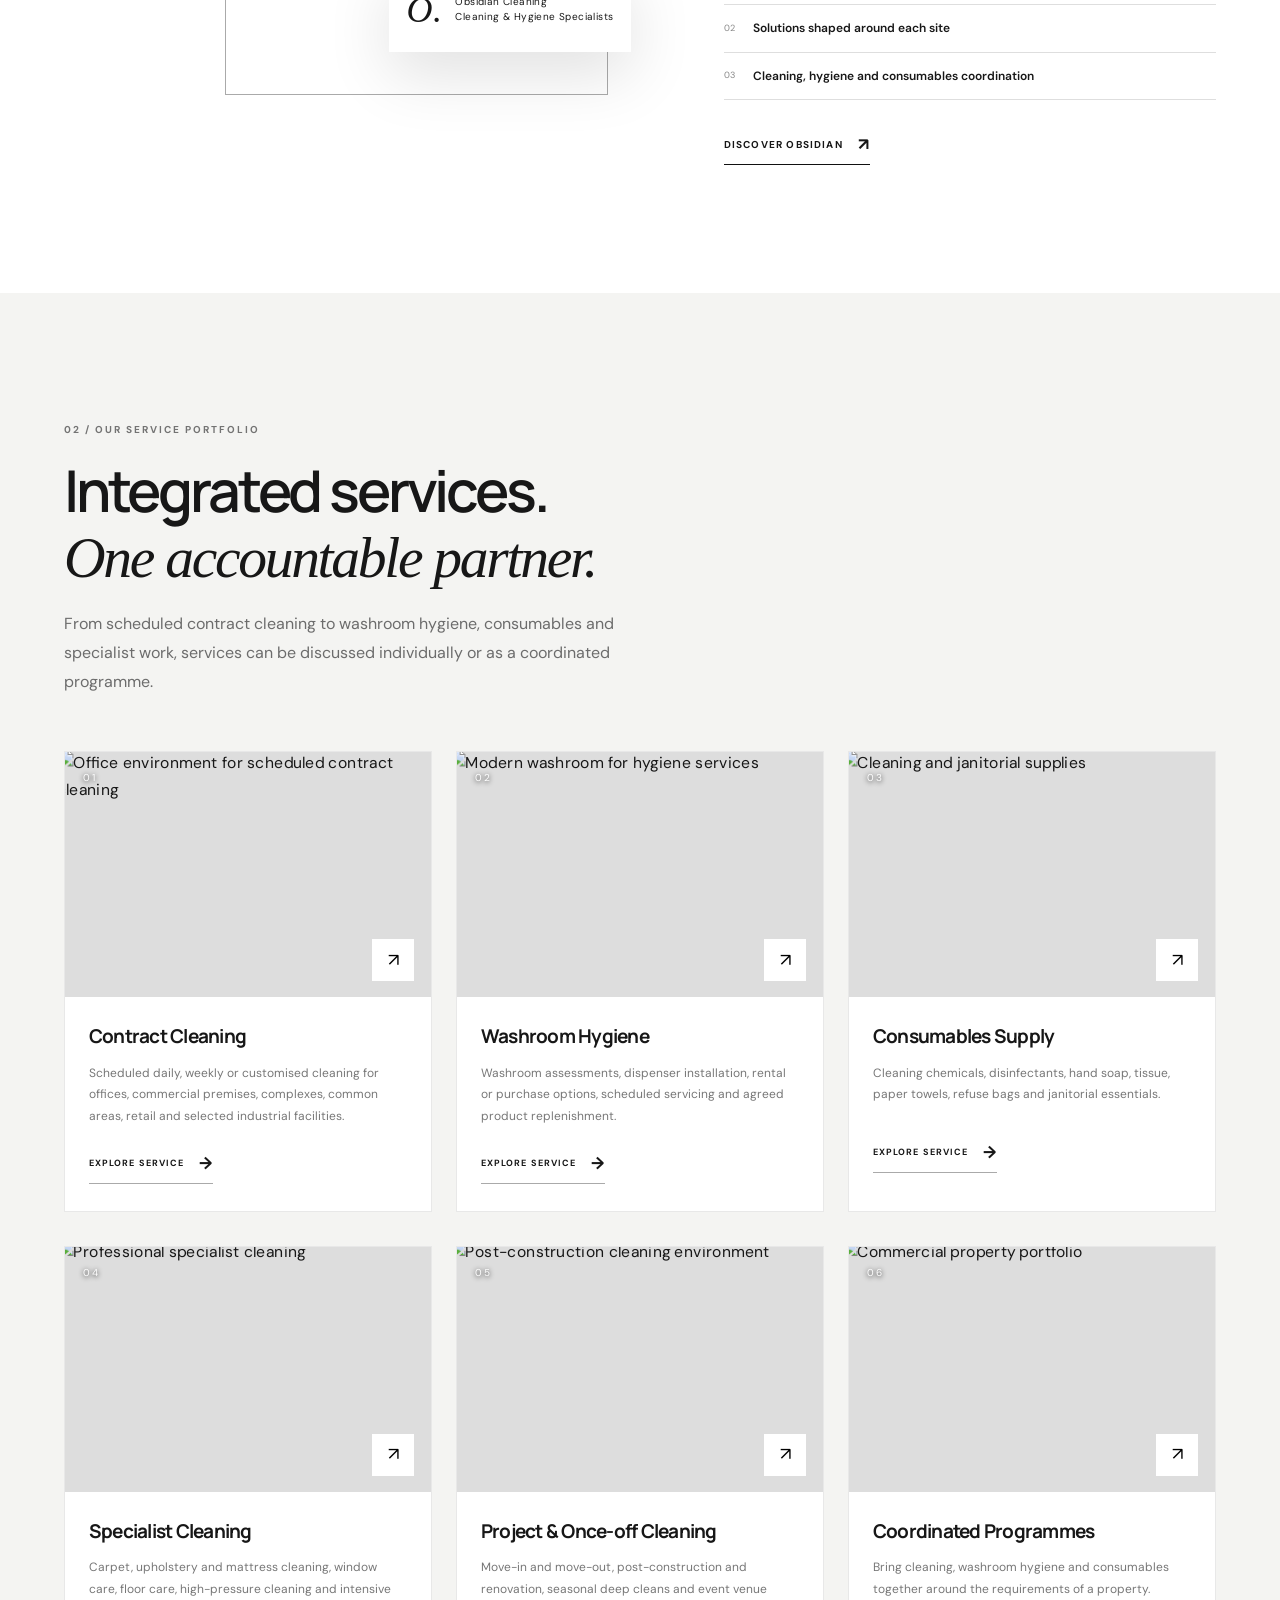
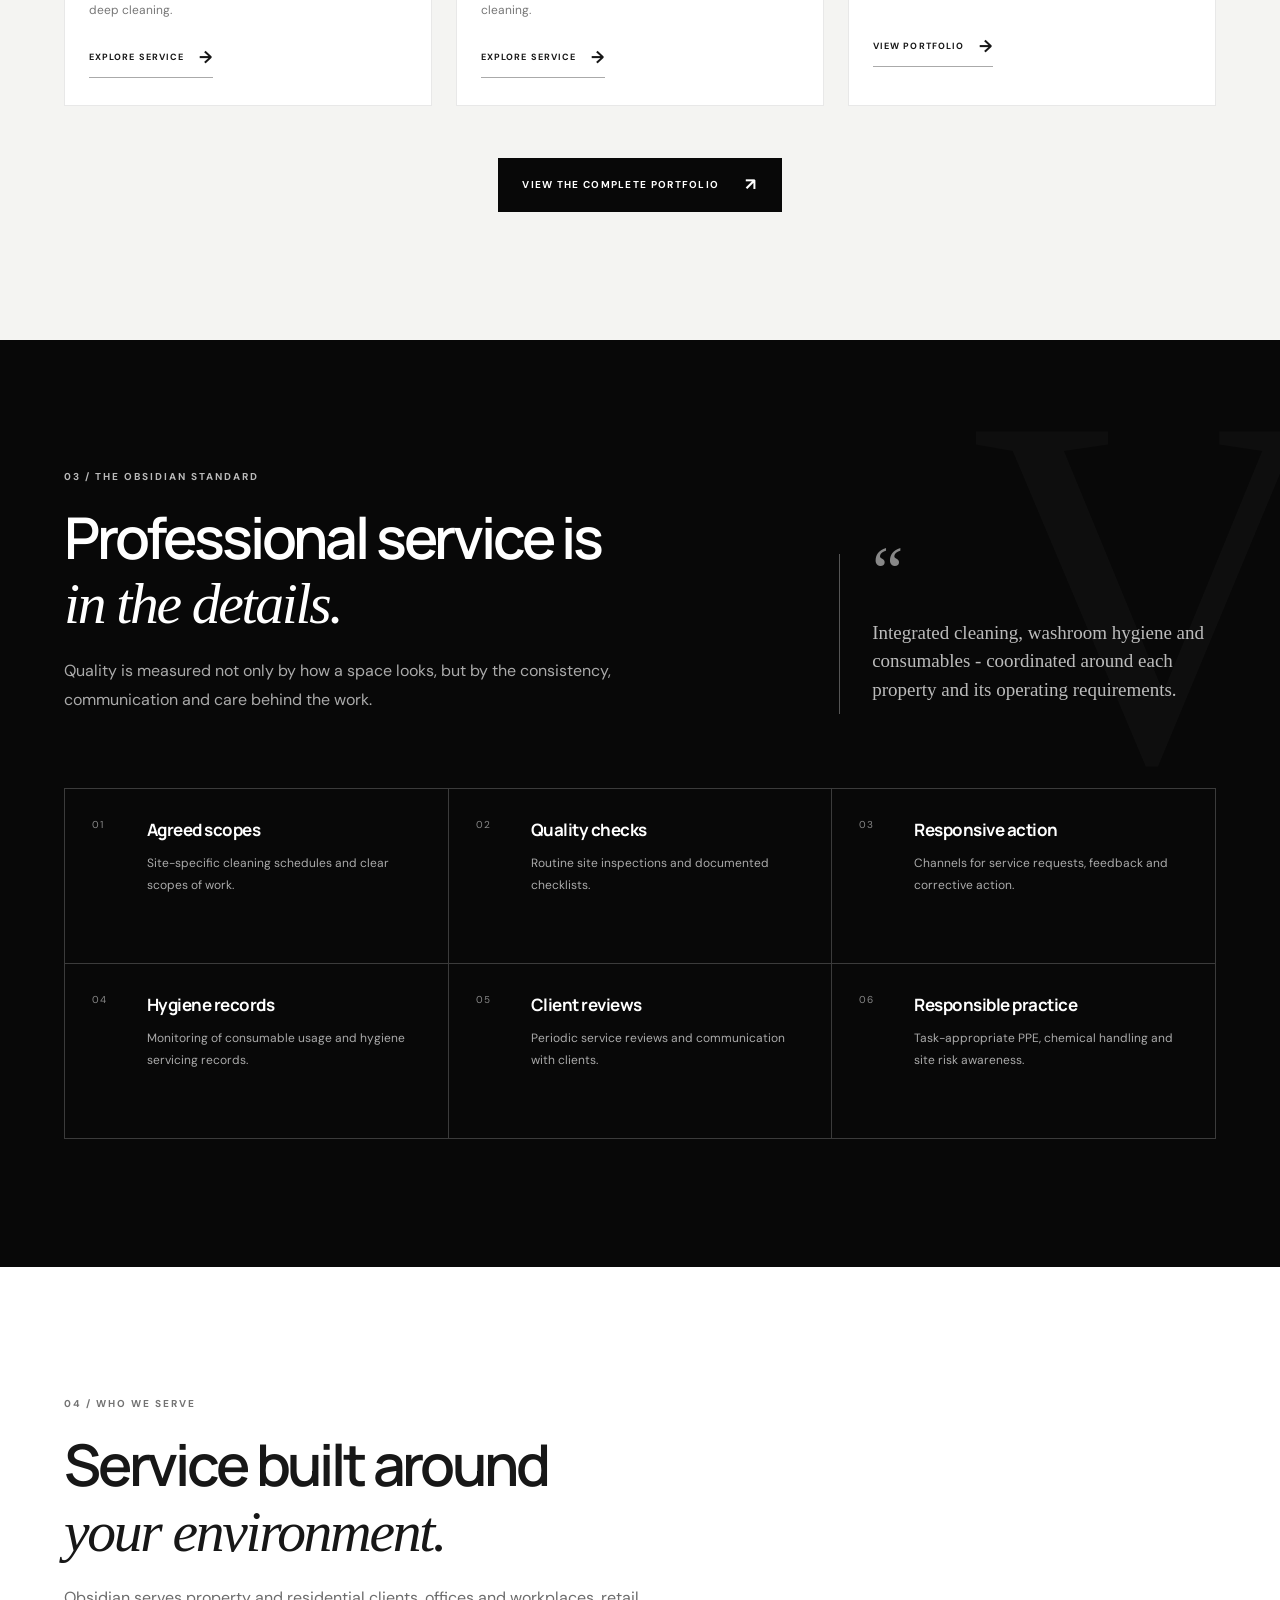
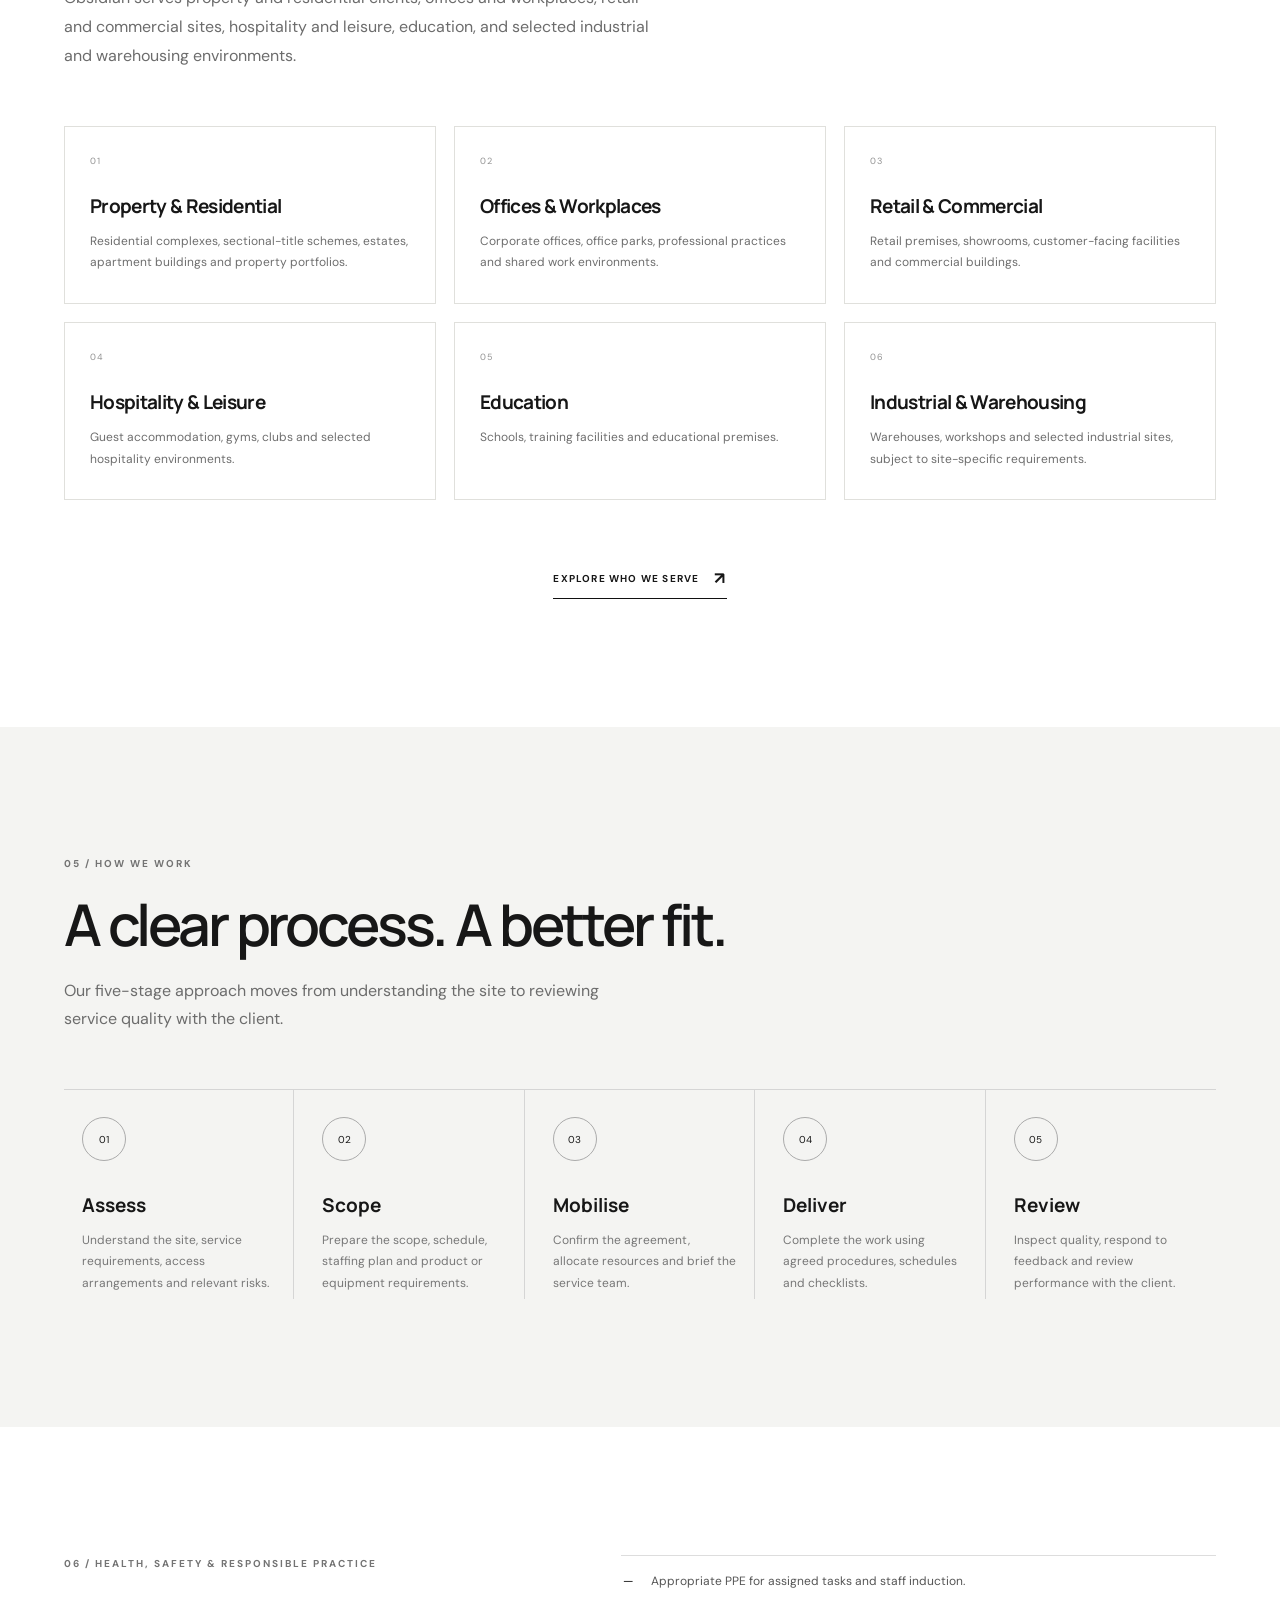
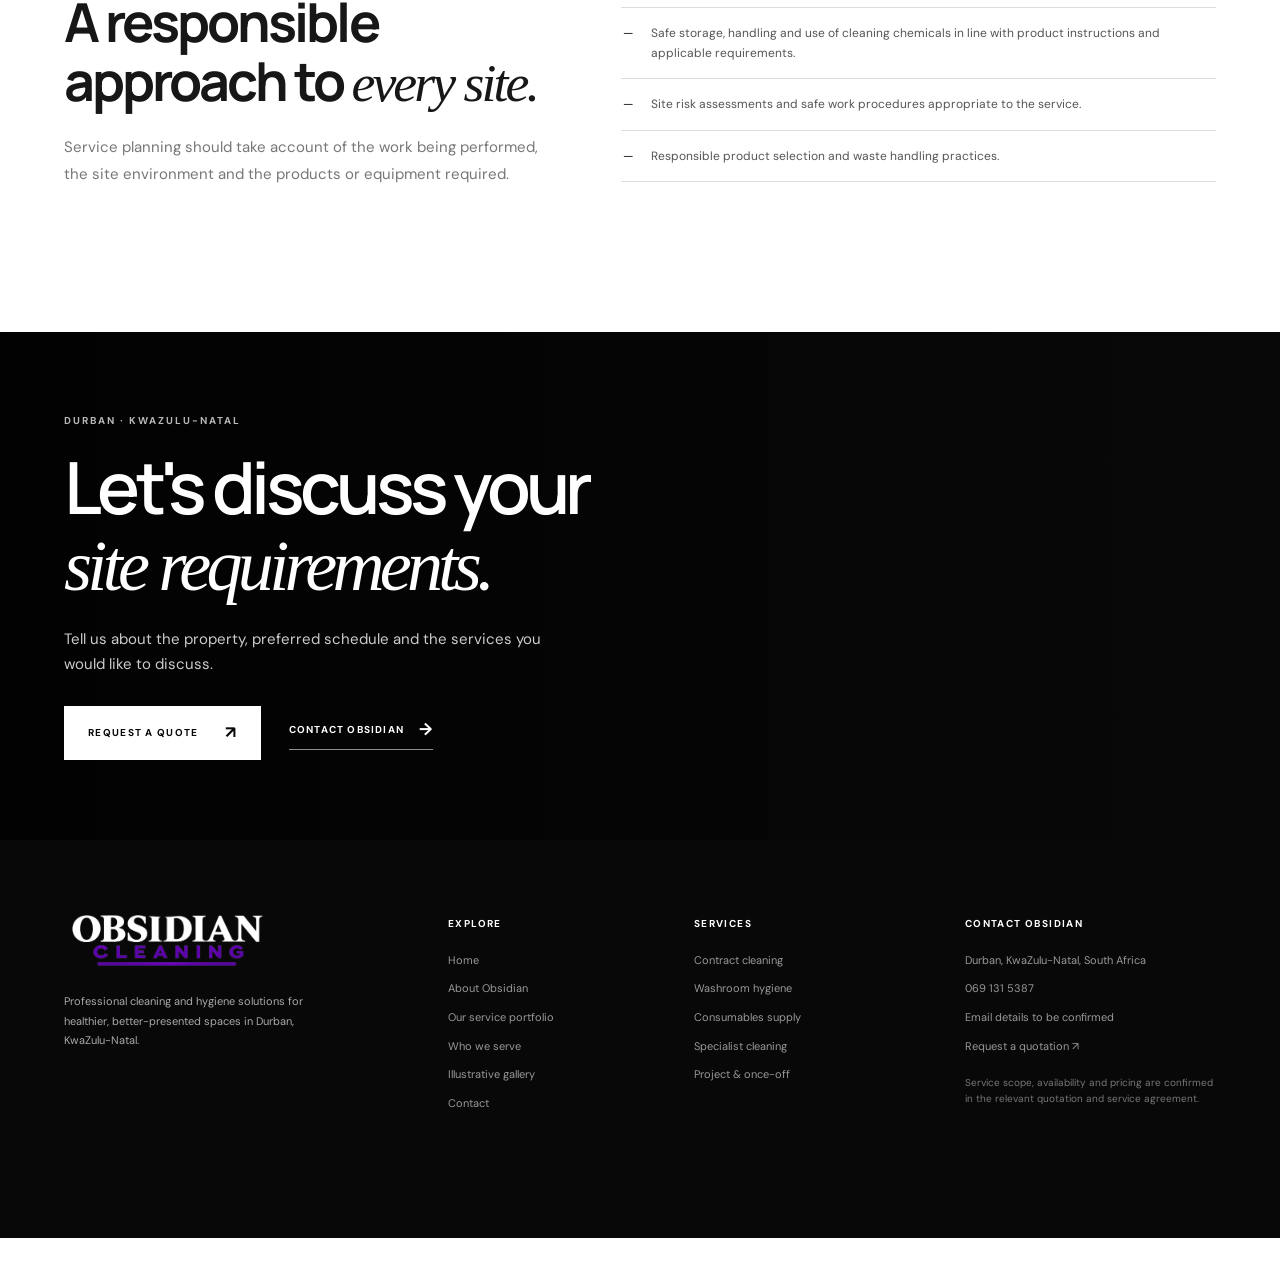
==== commit da48dbbe: "files" ====
--- a/index.html
+++ b/index.html
@@ -8,7 +8,7 @@
   <meta property="og:type" content="website">
   <meta property="og:title" content="Obsidian Cleaning | Cleaner Spaces. Brighter Businesses.">
   <meta property="og:description" content="Obsidian Cleaning provides cleaning, washroom hygiene, consumables and specialist cleaning solutions for commercial, residential and property-management clients in Durban, KwaZulu-Natal.">
-  <meta property="og:image" content="assets/logos/obsidian-cleaning-logo-full.png">
+  <meta property="og:image" content="assets/logos/obsidian-cleaning-logo.png">
   <title>Obsidian Cleaning | Cleaner Spaces. Brighter Businesses.</title>
   <link rel="icon" href="assets/icons/favicon.svg" type="image/svg+xml">
   <link rel="preconnect" href="https://images.unsplash.com">
@@ -28,13 +28,13 @@
 </head>
 <body data-page="index">
   <a class="skip-link" href="#main">Skip to content</a>
-  <div class="page-loader" data-page-loader aria-hidden="true"><img src="assets/logos/obsidian-cleaning-logo-full.png" alt="Obsidian Cleaning"><span class="page-loader__line"><i></i></span><small>PREPARING YOUR SPACE</small></div>
+  <div class="page-loader" data-page-loader aria-hidden="true"><img src="assets/logos/obsidian-cleaning-logo.png" alt="Obsidian Cleaning"><span class="page-loader__line"><i></i></span><small>PREPARING YOUR SPACE</small></div>
   <div data-site-header></div>
   <main id="main"><section class="home-hero">
   <div class="home-hero__background" style="background-image:url('https://images.unsplash.com/photo-1497366754035-f200968a6e72?auto=format&fit=crop&w=2200&q=88')"></div>
   <div class="home-hero__overlay"></div>
   <div class="container home-hero__content">
-    <p class="eyebrow eyebrow--light" data-reveal="up">Obsidian Cleaning <span class="eyebrow__line"></span> A Valcor Group company</p>
+    <p class="eyebrow eyebrow--light" data-reveal="up">Obsidian Cleaning <span class="eyebrow__line"></span> Durban · KwaZulu-Natal</p>
     <h1 data-reveal="up">Cleaner spaces.<br><em>Brighter businesses.</em></h1>
     <p class="home-hero__lead" data-reveal="up">Professional cleaning and hygiene solutions for commercial, residential and property-management clients in Durban and KwaZulu-Natal.</p>
     <div class="home-hero__actions" data-reveal="up"><a class="button button--light" href="services.html">Explore our services <span>↗</span></a><a class="button button--outline-light" href="quote.html">Request a quote</a></div>
@@ -43,7 +43,7 @@
   <a class="home-hero__scroll" href="#intro" aria-label="Scroll to introduction"><span></span> Scroll to discover</a>
 </section>
 <section class="division-strip" aria-label="Obsidian service divisions"><div class="container division-strip__inner"><a href="commercial-cleaning.html"><span>01</span>Commercial</a><a href="corporate-cleaning.html"><span>02</span>Corporate</a><a href="industrial-cleaning.html"><span>03</span>Industrial</a><a href="specialised-cleaning.html"><span>04</span>Specialised</a></div></section>
-<section class="section section-intro-block" id="intro"><div class="container split-layout"><div class="split-layout__visual" data-reveal="left"><div class="image-frame image-frame--large"><img src="https://images.unsplash.com/photo-1581578731548-c64695cc6952?auto=format&fit=crop&w=1400&q=85" alt="Professional cleaner maintaining a modern workplace" loading="lazy" decoding="async"></div><div class="image-note"><span class="image-note__mark">O.</span><span>Obsidian Cleaning<br>A Valcor Group company</span></div></div><div class="split-layout__copy" data-reveal="right"><p class="eyebrow">01 / The company</p><h2>A considered approach to clean, healthy <em>spaces.</em></h2><p>Obsidian Cleaning is a Durban-focused cleaning and hygiene solutions provider serving commercial, residential and property-management clients. As an operating company within Valcor Group, Obsidian brings together practical service delivery, group-level support and a commitment to professional standards.</p><p>Clients can engage Obsidian for an individual service or a coordinated programme shaped around the property, operating hours, hygiene requirements and expected presentation.</p><div class="feature-list"><div><span>01</span><strong>Dependable service and clear communication</strong></div><div><span>02</span><strong>Solutions shaped around each site</strong></div><div><span>03</span><strong>Cleaning, hygiene and consumables coordination</strong></div></div><a class="text-link text-link--strong" href="about.html">Discover Obsidian <span>↗</span></a></div></div></section>
+<section class="section section-intro-block" id="intro"><div class="container split-layout"><div class="split-layout__visual" data-reveal="left"><div class="image-frame image-frame--large"><img src="https://images.unsplash.com/photo-1581578731548-c64695cc6952?auto=format&fit=crop&w=1400&q=85" alt="Professional cleaner maintaining a modern workplace" loading="lazy" decoding="async"></div><div class="image-note"><span class="image-note__mark">O.</span><span>Obsidian Cleaning<br>Cleaning & Hygiene Specialists</span></div></div><div class="split-layout__copy" data-reveal="right"><p class="eyebrow">01 / The company</p><h2>A considered approach to clean, healthy <em>spaces.</em></h2><p>Obsidian Cleaning is an independent, Durban-focused cleaning and hygiene solutions provider serving commercial, residential and property-management clients. We bring together practical service delivery and a commitment to professional standards.</p><p>Clients can engage Obsidian for an individual service or a coordinated programme shaped around the property, operating hours, hygiene requirements and expected presentation.</p><div class="feature-list"><div><span>01</span><strong>Dependable service and clear communication</strong></div><div><span>02</span><strong>Solutions shaped around each site</strong></div><div><span>03</span><strong>Cleaning, hygiene and consumables coordination</strong></div></div><a class="text-link text-link--strong" href="about.html">Discover Obsidian <span>↗</span></a></div></div></section>
 <section class="section section--soft"><div class="container"><div class="section-heading section-heading--left" data-reveal="up"><p class="eyebrow">02 / Our service portfolio</p><h2>Integrated services.<br><em>One accountable partner.</em></h2><p class="section-intro">From scheduled contract cleaning to washroom hygiene, consumables and specialist work, services can be discussed individually or as a coordinated programme.</p></div>
 <div class="services-grid">
 <a class="service-card" href="contract-cleaning.html" data-reveal="up"><div class="service-card__image"><img src="https://images.unsplash.com/photo-1497366811353-6870744d04b2?auto=format&fit=crop&w=1400&q=85" alt="Office environment for scheduled contract cleaning" loading="lazy"><span class="service-card__number">01</span><span class="service-card__arrow">↗</span></div><div class="service-card__body"><h3>Contract Cleaning</h3><p>Scheduled daily, weekly or customised cleaning for offices, commercial premises, complexes, common areas, retail and selected industrial facilities.</p><span class="text-link">Explore service <span>→</span></span></div></a>
